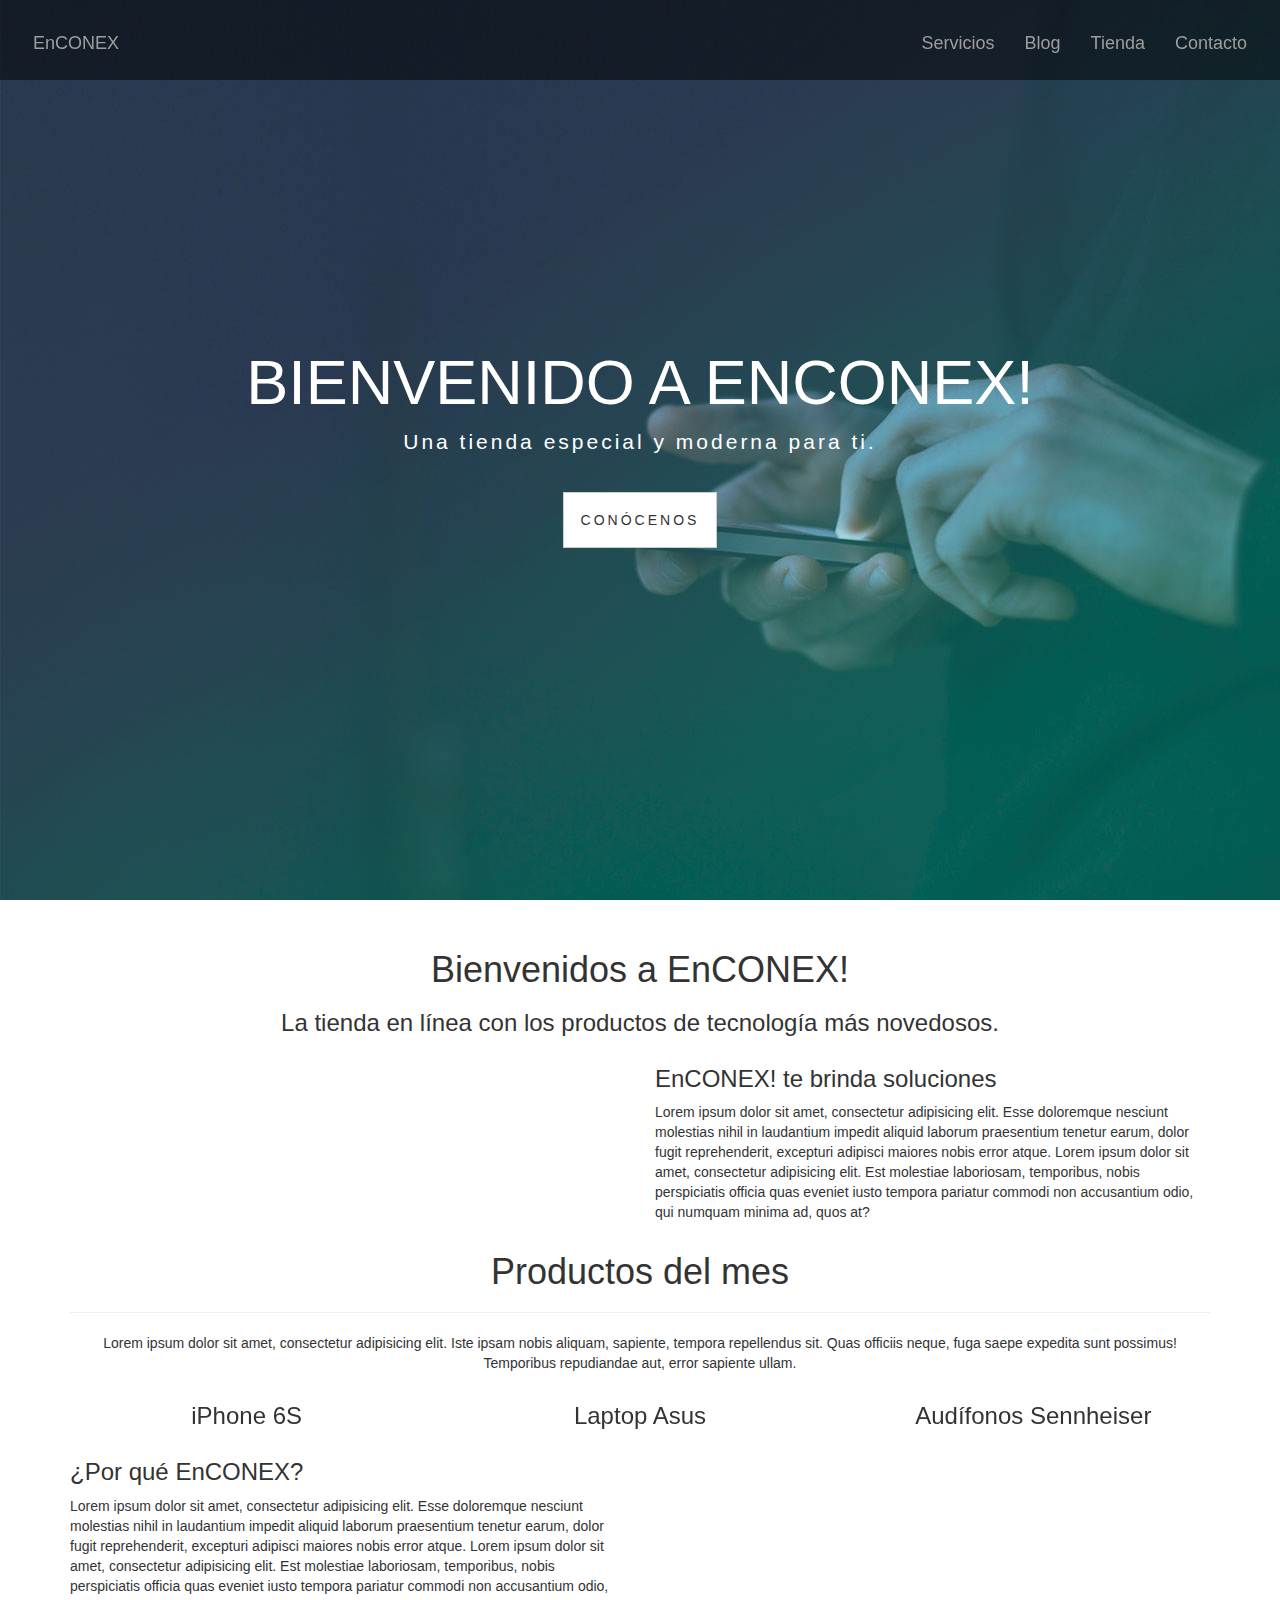
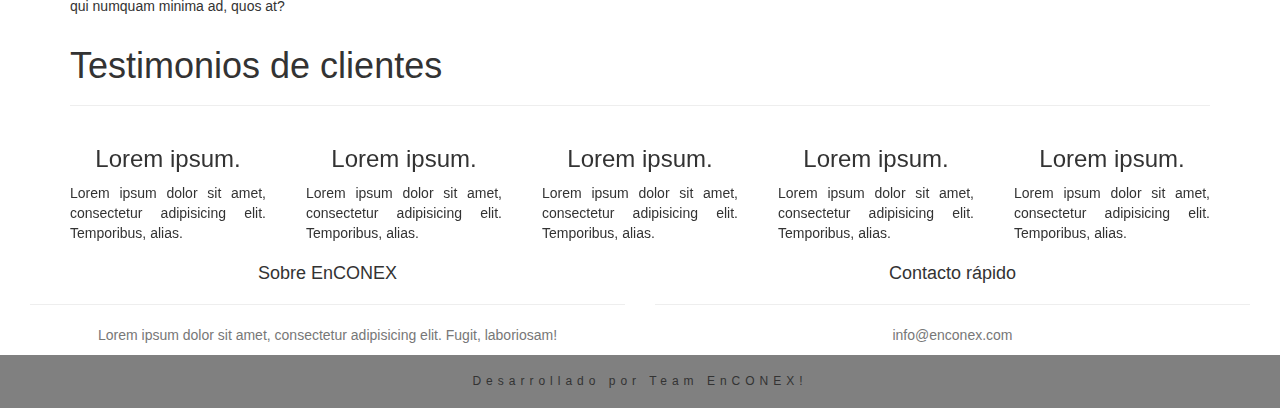
==== index.html @ 6db6151c "mis cambios" ====
<!DOCTYPE html>
<html lang="en">
<head>

	<meta charset="utf-8">
    <meta http-equiv="X-UA-Compatible" content="IE=edge">
    <meta name="viewport" content="width=device-width, initial-scale=1">
    <meta name="description" content="">
    <meta name="author" content="">
	<title>EnCONEX</title>
	<!-- BOOTSTRAP -->
	<link rel="stylesheet" href="css/bootstrap.min.css">
	<!-- ESTILO ENCONEX -->
	<link rel="stylesheet" href="css/style.css">
	<!-- OWL -->
	<link rel="stylesheet" href="css/owl.carousel.css">

</head>
<body>
	
<!-- NAVBAR ENCONEX -->

<nav class="navbar navbar-inverse navbar-fixed-top barra" role="navigation">
        <div class="container-fluid">
            <!-- Brand and toggle get grouped for better mobile display -->
            <div class="navbar-header">
                <button type="button" class="navbar-toggle" data-toggle="collapse" data-target="#bs-example-navbar-collapse-1">
                    <span class="sr-only">Toggle navigation</span>
                    <span class="icon-bar"></span>
                    <span class="icon-bar"></span>
                    <span class="icon-bar"></span>
                </button>
                <a class="navbar-brand" href="#">EnCONEX</a>
            </div>
            <!-- Collect the nav links, forms, and other content for toggling -->
            <div class="collapse navbar-collapse" id="bs-example-navbar-collapse-1">
                <ul class="nav navbar-nav navbar-right">
                    <li>
                        <a href="#">Servicios</a>
                    </li>
                    <li>
                        <a href="#">Blog</a>
                    </li>
                    <li>
                        <a href="#">Tienda</a>
                    </li>
                    <li>
                        <a href="#">Contacto</a>
                    </li>
                </ul>
            </div>
            <!-- /.navbar-collapse -->
        </div>
        <!-- /.container -->
    </nav>


    <!-- JUMBOTRON -->

    <div class="jumbotron text-center">
  		<h1>Bienvenido a EnCONEX!</h1>
 		<p>Una tienda especial y moderna para ti.</p>
  		<p><a class="btn btn-default" href="#" role="button">Conócenos</a></p>
	</div>


<!-- Acerca de -->

<section class="container">
    <div class="row">
        <div class="col-md-12">
            <h1 class="titulos text-center">Bienvenidos a EnCONEX!</h1>
            <h3 class="text-center">La tienda en línea con los productos de tecnología más novedosos.</h3>
        </div>
        <div class="col-md-6">
        <img src="http://www.placehold.it/600x300" class="img-responsive center-block" alt="">
        </div>
        <div class="col-md-6">
            <h3>EnCONEX! te brinda soluciones</h3>
            <p>Lorem ipsum dolor sit amet, consectetur adipisicing elit. Esse doloremque nesciunt molestias nihil in laudantium impedit aliquid laborum praesentium tenetur earum, dolor fugit reprehenderit, excepturi adipisci maiores nobis error atque. Lorem ipsum dolor sit amet, consectetur adipisicing elit. Est molestiae laboriosam, temporibus, nobis perspiciatis officia quas eveniet iusto tempora pariatur commodi non accusantium odio, qui numquam minima ad, quos at?</p>
        </div>
    </div>
</section>


<!-- Productos del mes (conectados a la tienda) -->


<section class="container">
    <div class="row">
        <div class="col-lg-12">
            <h1 class="titulos text-center">Productos del mes</h1>
            <hr class="line-body">
            <p class="text-center">Lorem ipsum dolor sit amet, consectetur adipisicing elit. Iste ipsam nobis aliquam, sapiente, tempora repellendus sit. Quas officiis neque, fuga saepe expedita sunt possimus! Temporibus repudiandae aut, error sapiente ullam.</p>
        </div>
    </div>
    <!-- owl -->
    <div class="owl-carousel">
    <div class="item">
        <img src="http://www.placehold.it/600x600" class="img-circle" alt="">
        <h3 class="text-center">iPhone 6S</h3>
    </div>
    <div class="item">
        <img src="http://www.placehold.it/600x600" class="img-circle" alt="">
        <h3 class="text-center">Laptop Asus</h3>
    </div>
    <div class="item">
        <img src="http://www.placehold.it/600x600" class="img-circle" alt="">
        <h3 class="text-center">Audífonos Sennheiser</h3>
    </div>
    <div class="item">
        <img src="http://www.placehold.it/600x600" class="img-circle" alt="">
        <h3 class="text-center">Galaxy S7 Edge</h3>
    </div>
    <div class="item">
        <img src="http://www.placehold.it/600x600" class="img-circle" alt="">
        <h3 class="text-center">Combo Computador i5</h3>
    </div>
    <div class="item">
        <img src="http://www.placehold.it/600x600" class="img-circle" alt="">
        <h3 class="text-center">Televisor Samsung HD</h3>
    </div>
    </div>
</section>


<!--Por que EnCONEX -->

<section class="container">
    <div class="row">
        <div class="col-md-6">
            <h3>¿Por qué EnCONEX?</h3>
            <p>Lorem ipsum dolor sit amet, consectetur adipisicing elit. Esse doloremque nesciunt molestias nihil in laudantium impedit aliquid laborum praesentium tenetur earum, dolor fugit reprehenderit, excepturi adipisci maiores nobis error atque. Lorem ipsum dolor sit amet, consectetur adipisicing elit. Est molestiae laboriosam, temporibus, nobis perspiciatis officia quas eveniet iusto tempora pariatur commodi non accusantium odio, qui numquam minima ad, quos at?</p>
        </div>
        <div class="col-md-6">
        <img src="http://www.placehold.it/600x300" class="img-responsive center-block" alt="">
        </div>
    </div>
</section>


<section class="container">
    <div class="row">
        <div class="col-md-12">
            <h1 class="titulos">Testimonios de clientes</h1>
            <hr class="line-body">
            <!-- owl carousel -->
             <div class="clients">
    <div class="item mx-height">
       <img src="http://www.placehold.it/600x600" class="img-circle" alt="">
        <h3 class="text-center">Lorem ipsum.</h3>
        <p class="text-justify"> Lorem ipsum dolor sit amet, consectetur adipisicing elit. Temporibus, alias. </p>
    </div>
    <div class="item">
        <img src="http://www.placehold.it/600x600" class="img-circle" alt="">
        <h3 class="text-center">Lorem ipsum.</h3>
        <p class="text-justify"> Lorem ipsum dolor sit amet, consectetur adipisicing elit. Temporibus, alias. </p>
    </div>
    <div class="item">
        <img src="http://www.placehold.it/600x600" class="img-circle" alt="">
        <h3 class="text-center">Lorem ipsum.</h3>
        <p class="text-justify"> Lorem ipsum dolor sit amet, consectetur adipisicing elit. Temporibus, alias. </p>
    </div>
    <div class="item">
        <img src="http://www.placehold.it/600x600" class="img-circle" alt="">
        <h3 class="text-center">Lorem ipsum.</h3>
        <p class="text-justify"> Lorem ipsum dolor sit amet, consectetur adipisicing elit. Temporibus, alias. </p>
    </div>
    <div class="item">
        <img src="http://www.placehold.it/600x600" class="img-circle" alt="">
        <h3 class="text-center">Lorem ipsum.</h3>
        <p class="text-justify"> Lorem ipsum dolor sit amet, consectetur adipisicing elit. Temporibus, alias. </p>
    </div>
    <div class="item">
        <img src="http://www.placehold.it/600x600" class="img-circle" alt="">
        <h3 class="text-center">Lorem ipsum.</h3>
        <p class="text-justify"> Lorem ipsum dolor sit amet, consectetur adipisicing elit. Temporibus, alias. </p>
    </div>
    </div>
        </div>
    </div>
</section>



    <!-- Footer -->

<footer>
<div class="container-fluid">
    <article class="col-lg-12">
        <img src="http://www.placehold.it/200x200" class="img-responsive center-block img-circle" alt="">
    </article>
    <article class="col-lg-6 col-md-6 col-sm-6 col-xs-12 text-center">
        <h4>Sobre EnCONEX</h4>
        <hr class="line-ft">
        <p class="text-muted">Lorem ipsum dolor sit amet, consectetur adipisicing elit. Fugit, laboriosam!</p>
    </article>
    <article class="col-lg-6 col-md-6 col-sm-6 col-xs-12 text-center">
        <h4>Contacto rápido</h4>
        <hr class="line-ft">
        <p class="text-muted">info@enconex.com</p>
    </article>
    </div>
    <div class="footer-creditos">
        <h6 class="text-center">Desarrollado por Team EnCONEX!</h6> 
</div>
</footer>


<!-- Scripts JS -->

<!-- Jquery -->
	<script src="js/jquery-2.2.3.js"></script>
<!-- Font Awesome -->
	<script src="https://use.fontawesome.com/3d63b6a2ea.js"></script>
<!-- Bootstrap -->
	<script src="js/bootstrap.min.js"></script>
<!-- Owl -->
	<script src="js/owl.carousel.min.js"></script>


<!-- Owl Tienda -->

<script>
    $(document).ready(function() {
    $('.owl-carousel').owlCarousel({
    loop:true,
    margin:40,
    items:2,
    responsive:false,
    autoplay:true,
    autoplayTimeout:3000,
    autoplayHoverPause:true,
    smartSpeed:700,
    responsiveClass:true,
    responsive: {
    // breakpoint from 480 up
    480 : {
        items : 1,
        
    },
    // breakpoint from 768px up
    768 : {
        items : 2,
    },
    // breakpoint from 992px up
    992 : {
        items : 3
    }
}
   
})
    });
</script>


<!-- Owl clients -->

<script>
    $(document).ready(function() {
    $('.clients').owlCarousel({
    loop:true,
    margin:40,
    items:2,
    responsive:false,
    autoplay:true,
    autoplayTimeout:3000,
    autoplayHoverPause:true,
    smartSpeed:700,
    responsiveClass:true,
    responsive: {
    // breakpoint from 480 up
    480 : {
        items : 2,
        
    },
    // breakpoint from 768px up
    768 : {
        items : 3,
    },
    // breakpoint from 992px up
    992 : {
        items : 5
    }
}
   
})
    });
</script>







</body>
</html>
---- css/style.css ----
body, html {
	height: 100%;
	width: 100%;
}

body, h1, h2, h3, h4, h5, h6 {
	font-family: "Lato", "Helvetica Neue", Helvetica, Arial, sans-serif;
}




/**Manuel Díaz HomePage**/

.jumbotron {
	height: 100vh;
    width: 100%;
	background: url(../img/header.jpg);
	background-attachment: fixed;
	background-position: cover;
    background-size: cover;

}

.jumbotron h1 {
	color: #fff;
	text-transform: uppercase;
	margin-top: 300px;
}

.jumbotron p {
	letter-spacing: 3px;
	color: #fff;
}

.btn-default {
	padding: 17px;
	margin-top: 20px;
	border-radius: 0px;
	text-transform: uppercase;

}

.owl-carousel .owl-item img {
    width: 50%;
}





/*CSS de Blog*/

.margin-blog {
	margin-top: 70px;
}

.divisory-line {
	border-right: solid 4px #a0aeaf;
	padding-right: 20px;
}

.article-spacing {
	margin-bottom: 20px;
}


.raya-footer{
    border-width: 4px;
    max-width: 30%;
}

.footer-creditos {
    background-color: gray;
    padding: 10px;
    letter-spacing: 5px;
    text-align: center;
    margin-top: 30px:
}






/*ISMAEL ----TIENDA Y DETALLE DE PRODUCTO*/

.barra {
	padding: 18px;
	background-color: rgba(0,0,0,0.5);
	border: none;
	height: 80px;
	font-size: 18px;	
}


.carrusel {
	margin-top: 50px;
}



.algo {
	font-size: 90px;
}


.section-heading-spacer {
	border-top: 40px solid #e7e7e7;
	width: 30px;
}





/*MEDIAquerys*/


/*blog*/
@media(max-width: 767px) {
	/*media blog*/
	.divisory-line {
		border: none;
	}

	.img-space {
		margin-top: 20px;
	}
}

@media(min-width: 768px) and (max-width: 992px) {
	/*media blog*/
	.divisory-line {
		border-right: solid 2px #a0aeaf;
		padding-right: 20px;
	}

	.p-texto{
		font-size: 0.7em;
	}
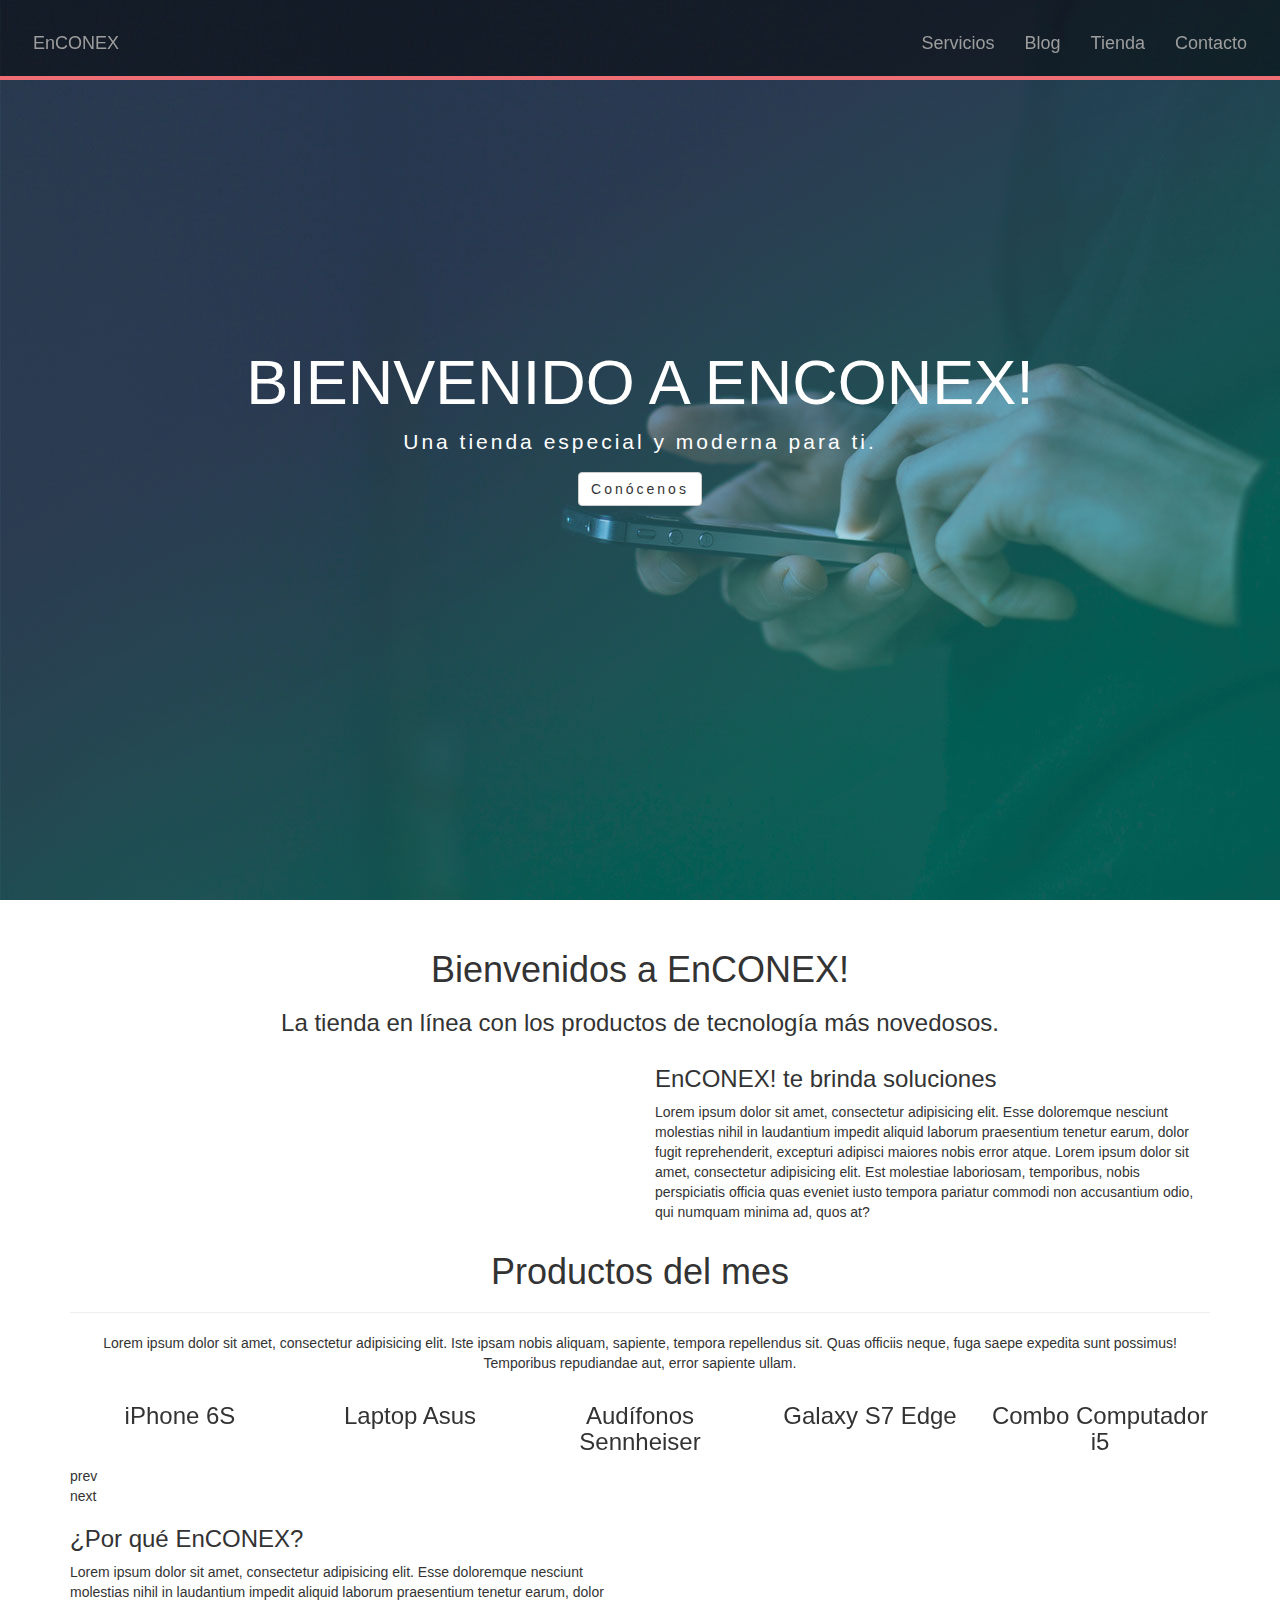
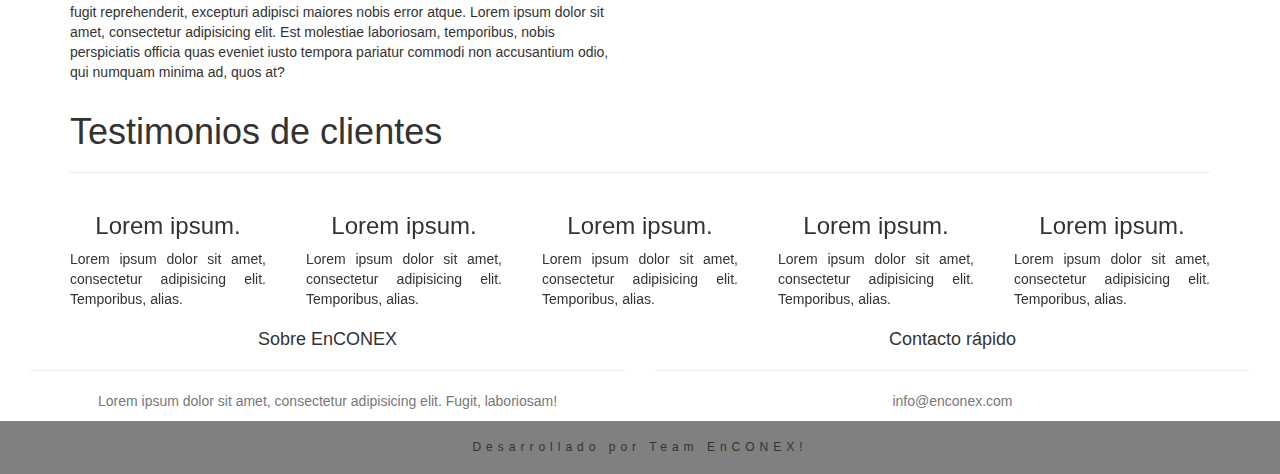
==== commit 16992c9f: "Cambios en tienda, arreglo de navbar, cambios en el mainJS y linkeo de este script" ====
--- a/index.html
+++ b/index.html
@@ -287,7 +287,8 @@
 })
     });
 </script>
-
+<script src="js/smoothscrolling.jquery.js"></script>
+<script src="js/main.js"></script>
 
 
 
--- a/css/style.css
+++ b/css/style.css
@@ -10,6 +10,26 @@
 
 
 
+
+.navbar {
+	padding: 18px;
+	height: 80px;
+	font-size: 18px;
+	border-bottom: 4px solid #fff59d;
+	transition: all .7s ease;
+	-webkit-transition: all .7s ease;
+  	-moz-transition: all .7s ease;
+  	-o-transition: all .7s ease;
+  	-ms-transition: all .7s ease;
+}
+
+.barra {
+	padding: 18px;
+	background-color: rgba(0,0,0,0.5);
+	border-bottom: 4px solid #ee6e73;
+	height: 80px;
+	font-size: 18px;
+}
 
 /**Manuel Díaz HomePage**/
 
@@ -34,7 +54,7 @@
 	color: #fff;
 }
 
-.btn-default {
+.btn-cta {
 	padding: 17px;
 	margin-top: 20px;
 	border-radius: 0px;
@@ -86,32 +106,91 @@
 
 /*ISMAEL ----TIENDA Y DETALLE DE PRODUCTO*/
 
-.barra {
-	padding: 18px;
-	background-color: rgba(0,0,0,0.5);
-	border: none;
-	height: 80px;
-	font-size: 18px;	
-}
-
-
-.carrusel {
-	margin-top: 50px;
-}
-
-
-
-.algo {
-	font-size: 90px;
-}
+
+.carrusel{
+	position: relative;
+	width: 100%;
+}
+
+.form-shop label{
+	display: block;
+	text-align: left;
+}
+
+.form-shop{
+	background-color: rgba(255,255,255,0.7);
+	text-align: center;
+	bottom: 20px;
+	padding: 20px;
+	z-index: 29;
+	position: absolute;
+	width: 100%;
+	margin-bottom: 0;
+}
+
+.form {
+	font-size: 18px;
+	width: 18%;
+	margin-right: 2%;
+}
+
+
+.form-control-shop{
+	width: 100%;
+
+}
+
+
 
 
 .section-heading-spacer {
-	border-top: 40px solid #e7e7e7;
+	border-top: 4px solid #e7e7e7;
 	width: 30px;
-}
-
-
+	float: left;
+}
+
+.btn-form-shop{
+	border-radius: 0px;
+	text-transform: uppercase;
+}
+
+.banner-shop{
+	padding: 30px;
+	background-color: rgba(0,0,0,0.25);
+}
+
+
+.p-descripcion{
+	font-size: 12px;
+	color: rgba(127, 140, 141,.9);
+}
+
+.precio{
+	font-size: 26px;
+	font-weight: 100;
+}
+
+
+.icon-cap-shops > *{
+	color: gray;
+    border-right: 1px solid #dddddd;
+    margin-top: 7px;
+    padding-right: 24px;
+    padding-left: 24px;
+    line-height: 24px;
+    height: 22px;
+    display: inline-block;
+    font-size: 16px;
+}
+
+.icon-cap-shops :last-child{
+	border-right: none;
+}
+
+
+.right{
+	float: right;
+}
 
 
 
@@ -135,6 +214,8 @@
 	.divisory-line {
 		border-right: solid 2px #a0aeaf;
 		padding-right: 20px;
+		border: none;
+
 	}
 
 	.p-texto{
@@ -142,3 +223,15 @@
 	}
 		
 
+
+@media(min-width: 992px) and (max-width: 1200px){
+	
+	 /*media blog*/
+
+	 .img-space {
+	 	margin-top: none;
+	 }
+
+
+}
+
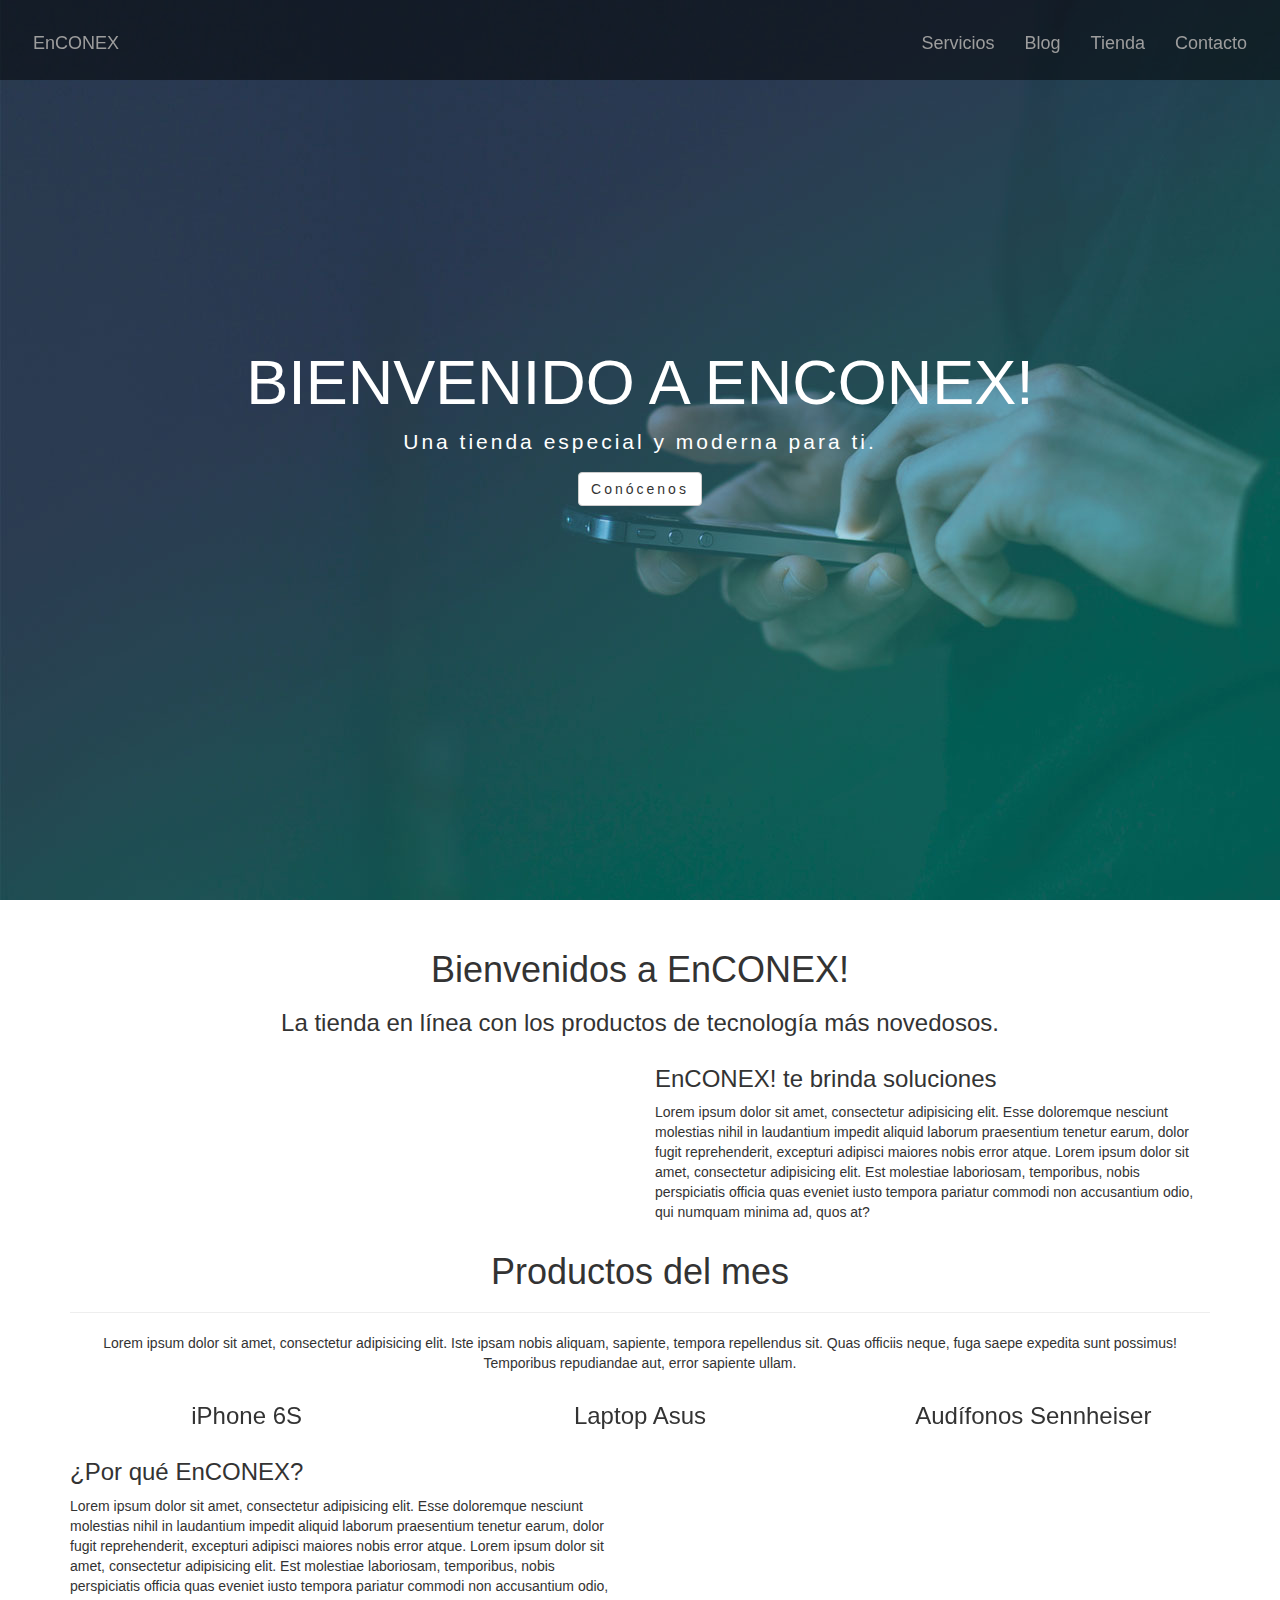
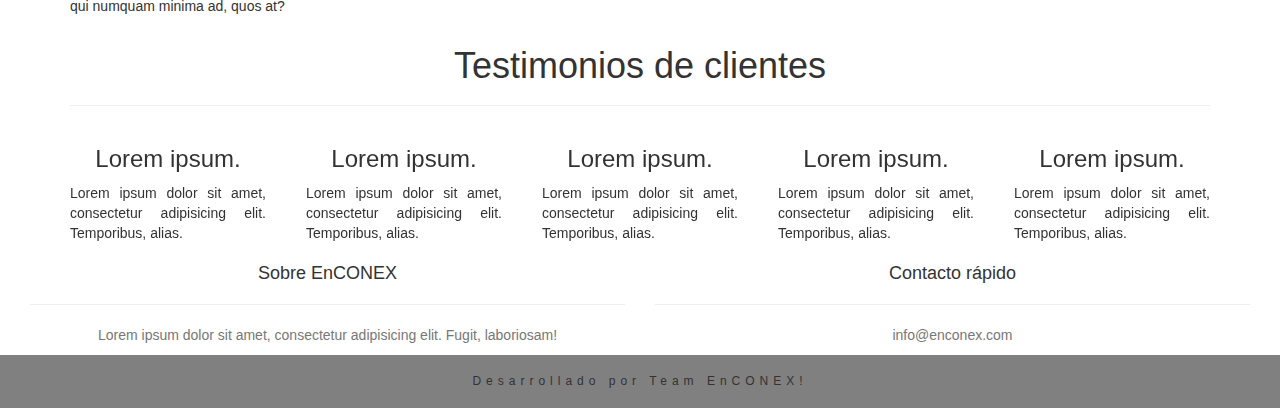
==== commit 1e3b8d74: "cambios index" ====
--- a/index.html
+++ b/index.html
@@ -142,7 +142,7 @@
 <section class="container">
     <div class="row">
         <div class="col-md-12">
-            <h1 class="titulos">Testimonios de clientes</h1>
+            <h1 class="titulos text-center">Testimonios de clientes</h1>
             <hr class="line-body">
             <!-- owl carousel -->
              <div class="clients">
@@ -287,8 +287,7 @@
 })
     });
 </script>
-<script src="js/smoothscrolling.jquery.js"></script>
-<script src="js/main.js"></script>
+
 
 
 
--- a/css/style.css
+++ b/css/style.css
@@ -1,35 +1,15 @@
 
-body, html {
+body html {
 	height: 100%;
 	width: 100%;
 }
 
 body, h1, h2, h3, h4, h5, h6 {
-	font-family: "Lato", "Helvetica Neue", Helvetica, Arial, sans-serif;
+	font-family: 'Lato', sans-serif;
 }
 
 
 
-
-.navbar {
-	padding: 18px;
-	height: 80px;
-	font-size: 18px;
-	border-bottom: 4px solid #fff59d;
-	transition: all .7s ease;
-	-webkit-transition: all .7s ease;
-  	-moz-transition: all .7s ease;
-  	-o-transition: all .7s ease;
-  	-ms-transition: all .7s ease;
-}
-
-.barra {
-	padding: 18px;
-	background-color: rgba(0,0,0,0.5);
-	border-bottom: 4px solid #ee6e73;
-	height: 80px;
-	font-size: 18px;
-}
 
 /**Manuel Díaz HomePage**/
 
@@ -112,35 +92,31 @@
 	width: 100%;
 }
 
-.form-shop label{
-	display: block;
-	text-align: left;
+.barra {
+	padding: 18px;
+	background-color: rgba(0,0,0,0.5);
+	border: none;
+	height: 80px;
+	font-size: 18px;	
 }
 
 .form-shop{
-	background-color: rgba(255,255,255,0.7);
-	text-align: center;
-	bottom: 20px;
-	padding: 20px;
-	z-index: 29;
-	position: absolute;
-	width: 100%;
-	margin-bottom: 0;
+		background-color: rgba(255,255,255,0.5);
+		text-align: center;
+		padding: 20px;
+		top: 465px;
+		position: absolute;
+		width: 100%;
 }
 
-.form {
+.form-field{
+	padding: 10px;
 	font-size: 18px;
-	width: 18%;
-	margin-right: 2%;
 }
 
-
-.form-control-shop{
-	width: 100%;
-
+.algo {
+	font-size: 18px;
 }
-
-
 
 
 .section-heading-spacer {
@@ -166,31 +142,17 @@
 }
 
 .precio{
-	font-size: 26px;
-	font-weight: 100;
+	font-size: 20px;
 }
 
-
-.icon-cap-shops > *{
-	color: gray;
-    border-right: 1px solid #dddddd;
-    margin-top: 7px;
-    padding-right: 24px;
-    padding-left: 24px;
-    line-height: 24px;
-    height: 22px;
-    display: inline-block;
-    font-size: 16px;
+.caption-products{
+	float: left;
 }
 
-.icon-cap-shops :last-child{
-	border-right: none;
+.icon-cap-shops{
+	float: right;
 }
 
-
-.right{
-	float: right;
-}
 
 
 
@@ -214,8 +176,6 @@
 	.divisory-line {
 		border-right: solid 2px #a0aeaf;
 		padding-right: 20px;
-		border: none;
-
 	}
 
 	.p-texto{
@@ -223,15 +183,3 @@
 	}
 		
 
-
-@media(min-width: 992px) and (max-width: 1200px){
-	
-	 /*media blog*/
-
-	 .img-space {
-	 	margin-top: none;
-	 }
-
-
-}
-
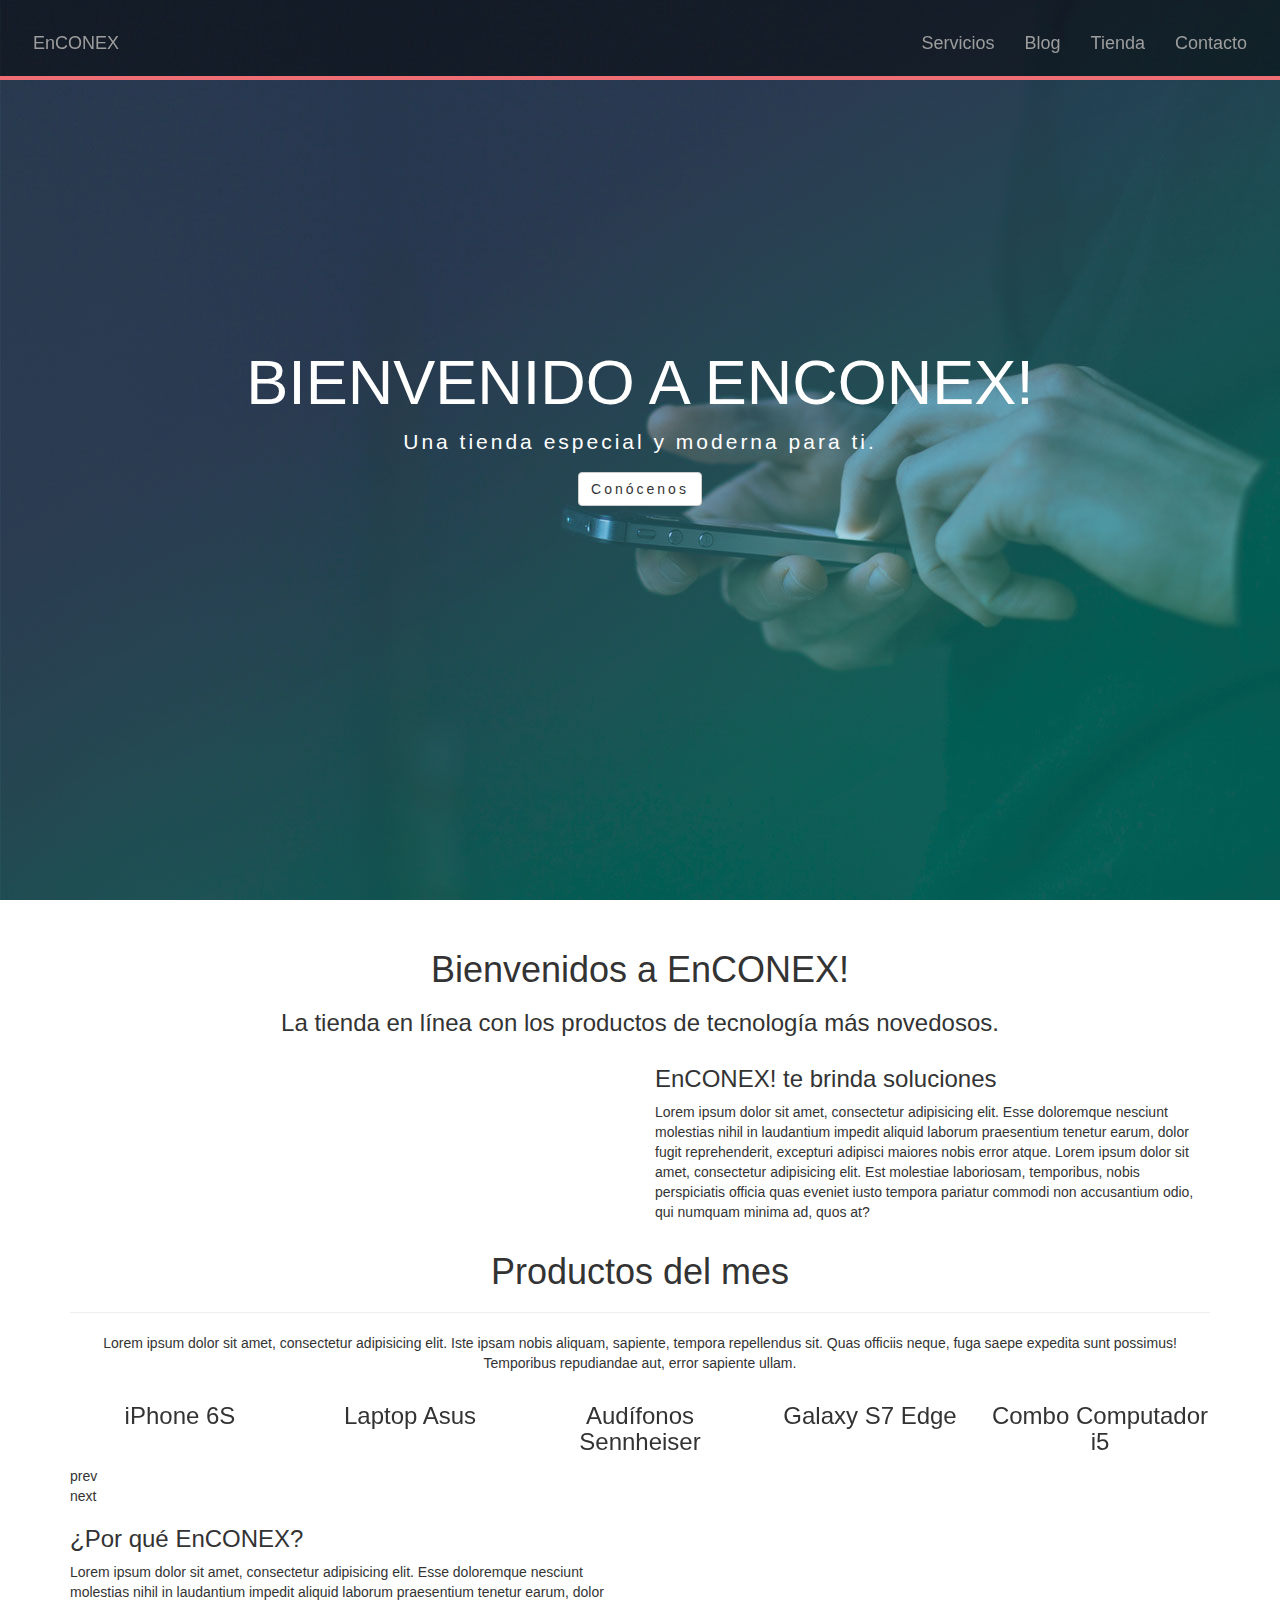
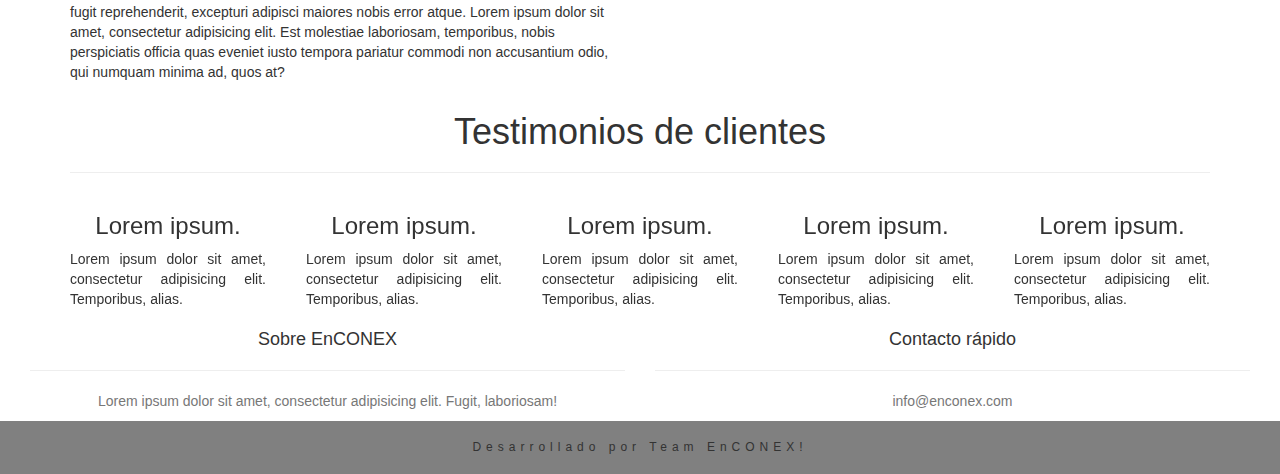
==== commit 9a4fc971: "Merge branch 'develop' of github.com:enconexion/proyecto-grupal into develop" ====
--- a/index.html
+++ b/index.html
@@ -287,7 +287,8 @@
 })
     });
 </script>
-
+<script src="js/smoothscrolling.jquery.js"></script>
+<script src="js/main.js"></script>
 
 
 
--- a/css/style.css
+++ b/css/style.css
@@ -10,6 +10,26 @@
 
 
 
+
+.navbar {
+	padding: 18px;
+	height: 80px;
+	font-size: 18px;
+	border-bottom: 4px solid #fff59d;
+	transition: all .7s ease;
+	-webkit-transition: all .7s ease;
+  	-moz-transition: all .7s ease;
+  	-o-transition: all .7s ease;
+  	-ms-transition: all .7s ease;
+}
+
+.barra {
+	padding: 18px;
+	background-color: rgba(0,0,0,0.5);
+	border-bottom: 4px solid #ee6e73;
+	height: 80px;
+	font-size: 18px;
+}
 
 /**Manuel Díaz HomePage**/
 
@@ -92,31 +112,35 @@
 	width: 100%;
 }
 
-.barra {
-	padding: 18px;
-	background-color: rgba(0,0,0,0.5);
-	border: none;
-	height: 80px;
-	font-size: 18px;	
+.form-shop label{
+	display: block;
+	text-align: left;
 }
 
 .form-shop{
-		background-color: rgba(255,255,255,0.5);
-		text-align: center;
-		padding: 20px;
-		top: 465px;
-		position: absolute;
-		width: 100%;
-}
-
-.form-field{
-	padding: 10px;
+	background-color: rgba(255,255,255,0.7);
+	text-align: center;
+	bottom: 20px;
+	padding: 20px;
+	z-index: 29;
+	position: absolute;
+	width: 100%;
+	margin-bottom: 0;
+}
+
+.form {
 	font-size: 18px;
-}
-
-.algo {
-	font-size: 18px;
-}
+	width: 18%;
+	margin-right: 2%;
+}
+
+
+.form-control-shop{
+	width: 100%;
+
+}
+
+
 
 
 .section-heading-spacer {
@@ -142,17 +166,31 @@
 }
 
 .precio{
-	font-size: 20px;
-}
-
-.caption-products{
-	float: left;
-}
-
-.icon-cap-shops{
+	font-size: 26px;
+	font-weight: 100;
+}
+
+
+.icon-cap-shops > *{
+	color: gray;
+    border-right: 1px solid #dddddd;
+    margin-top: 7px;
+    padding-right: 24px;
+    padding-left: 24px;
+    line-height: 24px;
+    height: 22px;
+    display: inline-block;
+    font-size: 16px;
+}
+
+.icon-cap-shops :last-child{
+	border-right: none;
+}
+
+
+.right{
 	float: right;
 }
-
 
 
 
@@ -176,6 +214,8 @@
 	.divisory-line {
 		border-right: solid 2px #a0aeaf;
 		padding-right: 20px;
+		border: none;
+
 	}
 
 	.p-texto{
@@ -183,3 +223,15 @@
 	}
 		
 
+
+@media(min-width: 992px) and (max-width: 1200px){
+	
+	 /*media blog*/
+
+	 .img-space {
+	 	margin-top: none;
+	 }
+
+
+}
+
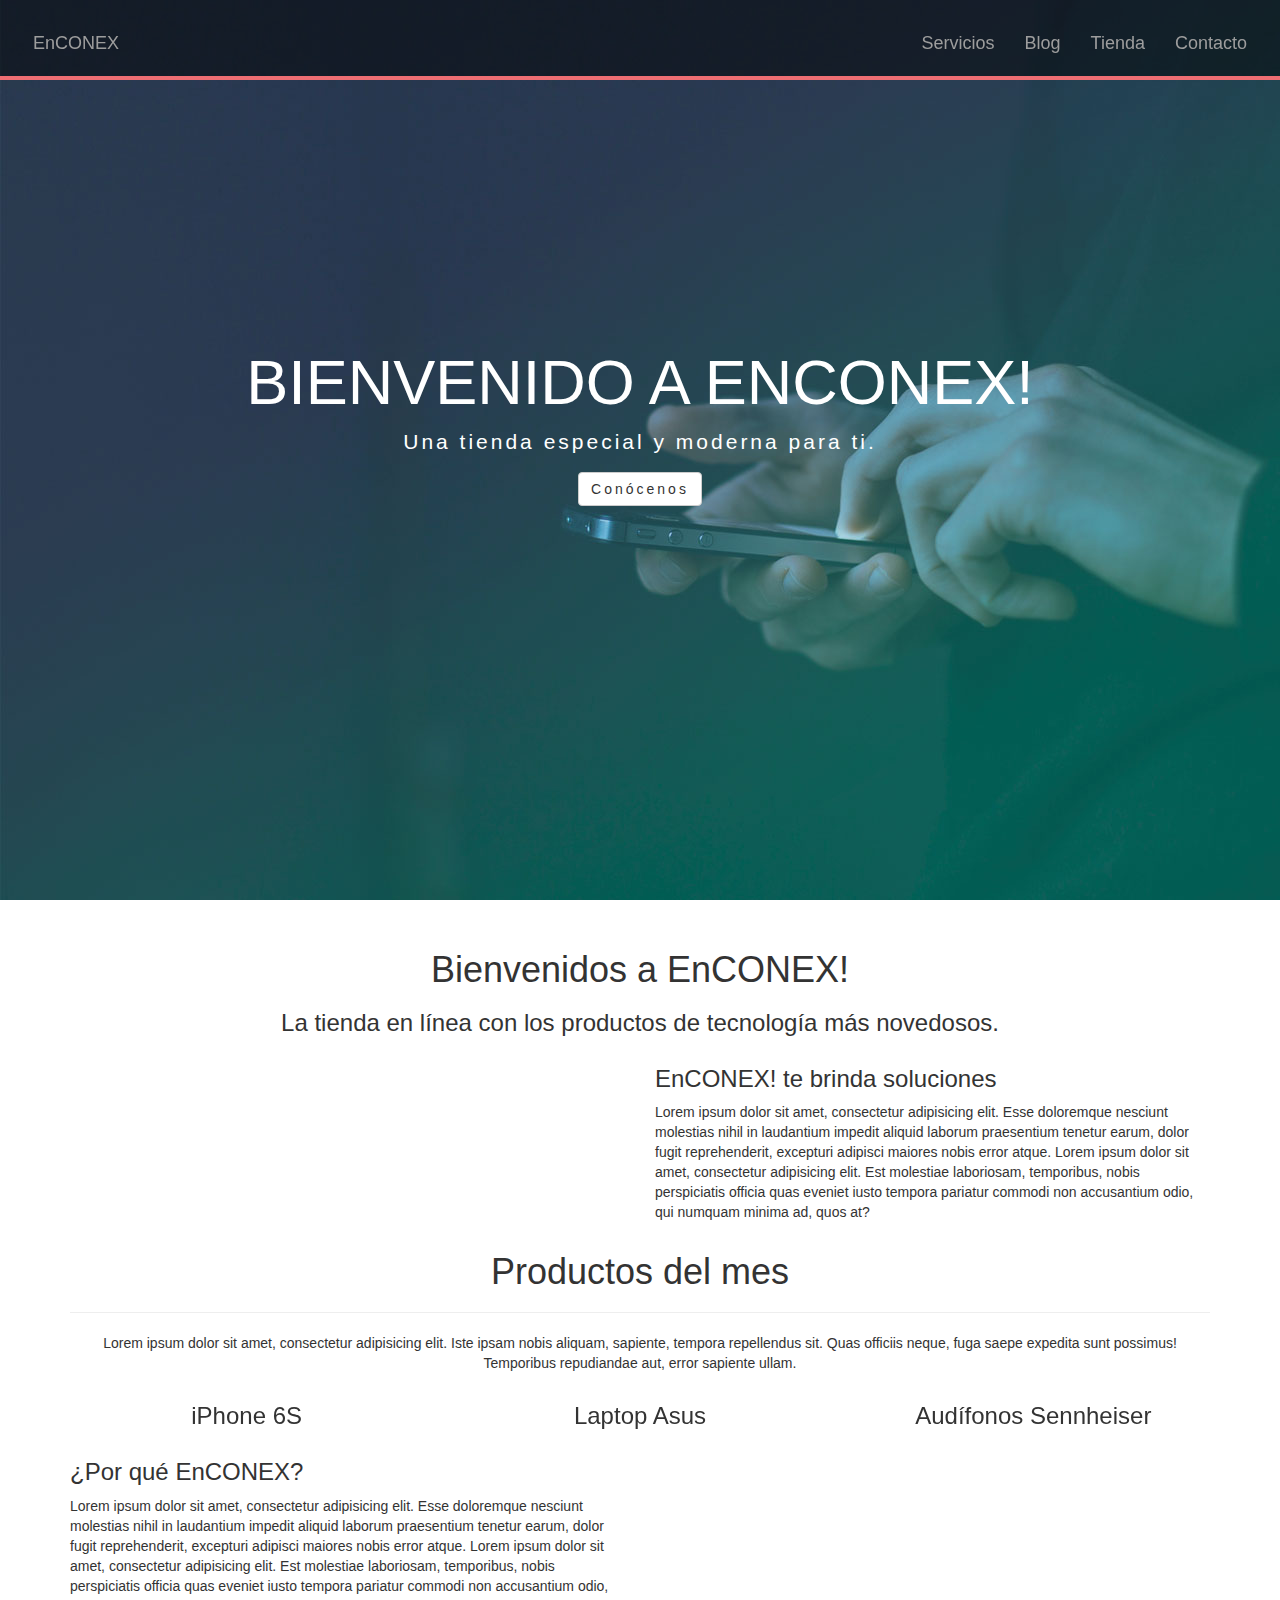
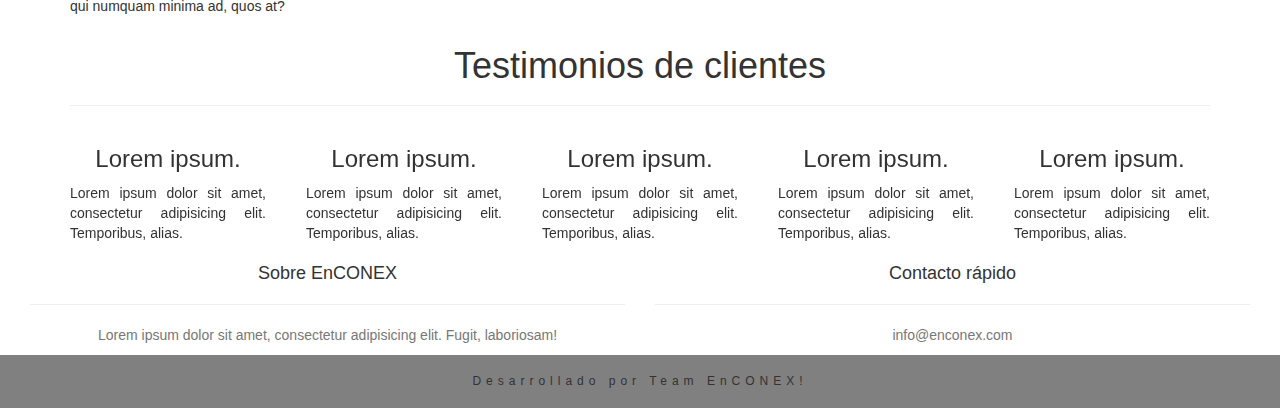
==== commit 51784834: "ingreso de script owl en main js" ====
--- a/index.html
+++ b/index.html
@@ -219,81 +219,15 @@
 	<script src="js/owl.carousel.min.js"></script>
 
 
-<!-- Owl Tienda -->
-
-<script>
-    $(document).ready(function() {
-    $('.owl-carousel').owlCarousel({
-    loop:true,
-    margin:40,
-    items:2,
-    responsive:false,
-    autoplay:true,
-    autoplayTimeout:3000,
-    autoplayHoverPause:true,
-    smartSpeed:700,
-    responsiveClass:true,
-    responsive: {
-    // breakpoint from 480 up
-    480 : {
-        items : 1,
-        
-    },
-    // breakpoint from 768px up
-    768 : {
-        items : 2,
-    },
-    // breakpoint from 992px up
-    992 : {
-        items : 3
-    }
-}
-   
-})
-    });
-</script>
-
-
-<!-- Owl clients -->
-
-<script>
-    $(document).ready(function() {
-    $('.clients').owlCarousel({
-    loop:true,
-    margin:40,
-    items:2,
-    responsive:false,
-    autoplay:true,
-    autoplayTimeout:3000,
-    autoplayHoverPause:true,
-    smartSpeed:700,
-    responsiveClass:true,
-    responsive: {
-    // breakpoint from 480 up
-    480 : {
-        items : 2,
-        
-    },
-    // breakpoint from 768px up
-    768 : {
-        items : 3,
-    },
-    // breakpoint from 992px up
-    992 : {
-        items : 5
-    }
-}
-   
-})
-    });
-</script>
+
+
+<!-- Scripts JS -->
+
+
 <script src="js/smoothscrolling.jquery.js"></script>
 <script src="js/main.js"></script>
 
 
 
-
-
-
 </body>
 </html>--- a/css/style.css
+++ b/css/style.css
@@ -1,11 +1,11 @@
 
-body html {
+body, html {
 	height: 100%;
 	width: 100%;
 }
 
 body, h1, h2, h3, h4, h5, h6 {
-	font-family: 'Lato', sans-serif;
+	font-family: "Lato", "Helvetica Neue", Helvetica, Arial, sans-serif;
 }
 
 
@@ -109,6 +109,9 @@
 
 .carrusel{
 	position: relative;
+}
+
+.img-carrusel{
 	width: 100%;
 }
 
@@ -135,9 +138,8 @@
 }
 
 
-.form-control-shop{
-	width: 100%;
-
+.form-shop .form-inline .form-control-shop{
+	width: 100%;
 }
 
 
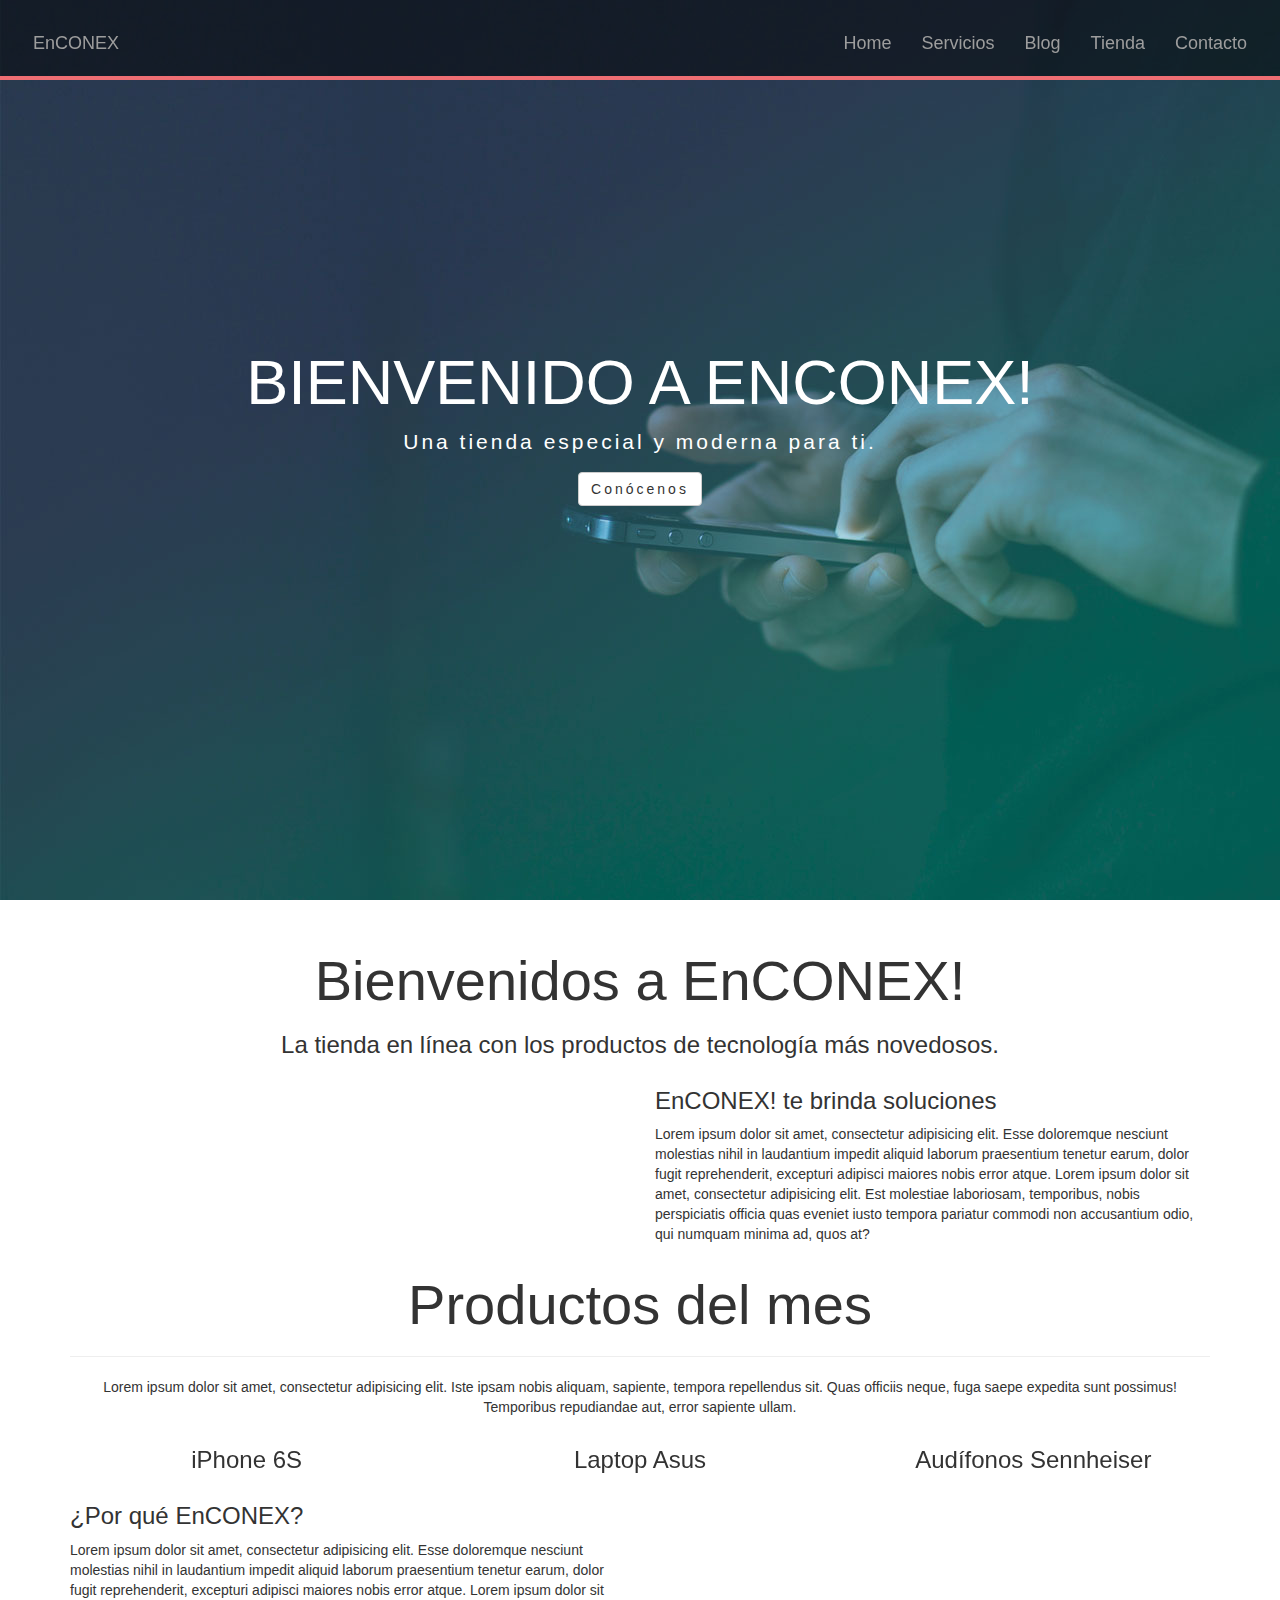
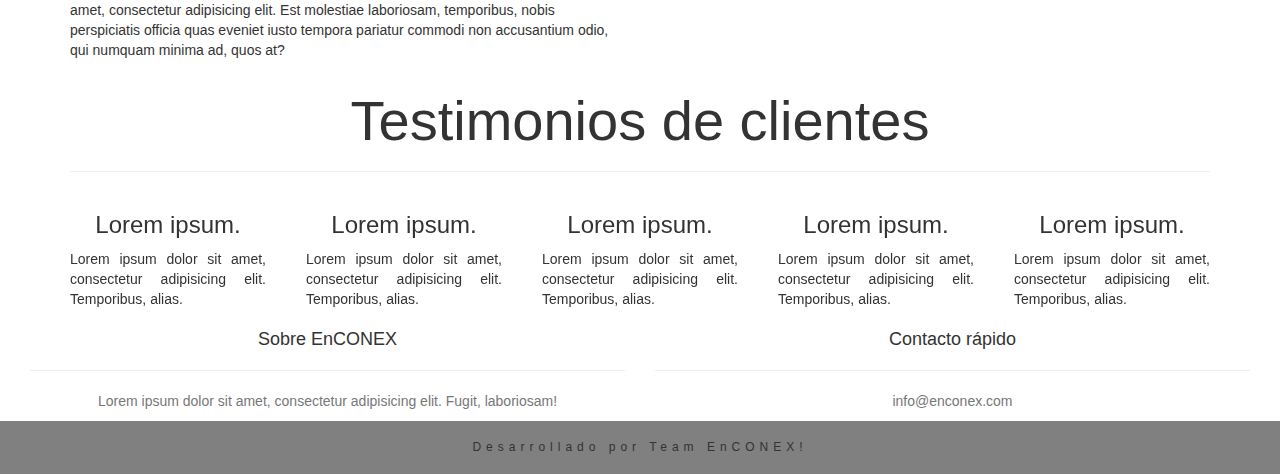
==== commit 62f7d83b: "cambios en navbar y linkeo de los html" ====
--- a/index.html
+++ b/index.html
@@ -36,13 +36,16 @@
             <div class="collapse navbar-collapse" id="bs-example-navbar-collapse-1">
                 <ul class="nav navbar-nav navbar-right">
                     <li>
-                        <a href="#">Servicios</a>
-                    </li>
-                    <li>
-                        <a href="#">Blog</a>
-                    </li>
-                    <li>
-                        <a href="#">Tienda</a>
+                        <a href="index.html">Home</a>
+                    </li>
+                    <li>
+                        <a href="servicios.html">Servicios</a>
+                    </li>
+                    <li>
+                        <a href="blog.html">Blog</a>
+                    </li>
+                    <li>
+                        <a href="tienda.html">Tienda</a>
                     </li>
                     <li>
                         <a href="#">Contacto</a>
@@ -183,7 +186,7 @@
 
 
 
-    <!-- Footer -->
+    <!-- Footeer -->
 
 <footer>
 <div class="container-fluid">
--- a/css/style.css
+++ b/css/style.css
@@ -1,12 +1,28 @@
 
-body, html {
+body html {
 	height: 100%;
 	width: 100%;
 }
 
 body, h1, h2, h3, h4, h5, h6 {
-	font-family: "Lato", "Helvetica Neue", Helvetica, Arial, sans-serif;
-}
+	font-family: 'Lato', sans-serif;
+}
+
+/*TITULOS H1 (si quieren que tenga este tamaño y estilo, aplíquenselo a su HTML, luego deben hacer sus ajustes en el media-query)*/
+
+.titulos {
+	font-weight: 300;
+	font-size: 4em;
+
+}
+
+
+/*PALETA DE COLORES*/
+
+/*Naranja intenso #FF5722*/
+/*Naranja pastel #FF7043;*/
+/*Turquesa #00BCD4;*/
+/*Negro 90% #212121;*/
 
 
 
@@ -31,6 +47,11 @@
 	font-size: 18px;
 }
 
+
+
+
+
+
 /**Manuel Díaz HomePage**/
 
 .jumbotron {
@@ -68,6 +89,25 @@
 
 
 
+/*Manuel Diaz Servicios*/
+
+.enconex-serv {
+	background: url(../img/servicio-header.jpg);
+	max-height: 650px;
+	width: 100%;
+	min-width: 100%;
+	background-position: cover;
+	background-size: cover;
+	background-repeat: no-repeat;
+	background-attachment: fixed; 
+}
+
+
+.header-servicios {
+	color: #fff;
+	letter-spacing: 4px;
+	padding: 300px;
+}
 
 
 /*CSS de Blog*/
@@ -113,11 +153,13 @@
 
 .img-carrusel{
 	width: 100%;
+	
 }
 
 .form-shop label{
 	display: block;
 	text-align: left;
+	font-size: 18px;
 }
 
 .form-shop{
@@ -132,29 +174,36 @@
 }
 
 .form {
+	width: 14%;
+	margin-right: 2%;
+}
+
+
+.form-shop .form-inline .form-control-shop{
+	width: 100%;
+	border-radius: 0px;
+	height: 40px;
+	font-size: 16px;
+}
+
+.form-shop .btn{
+	width: 100%;
+	margin-top: 31px;
+	border-radius: 0px;
+	text-transform: uppercase;
+	font-weight: 600;
+	height: 40px;
 	font-size: 18px;
-	width: 18%;
-	margin-right: 2%;
-}
-
-
-.form-shop .form-inline .form-control-shop{
-	width: 100%;
-}
-
-
+}
 
 
 .section-heading-spacer {
 	border-top: 4px solid #e7e7e7;
-	width: 30px;
-	float: left;
-}
-
-.btn-form-shop{
-	border-radius: 0px;
-	text-transform: uppercase;
-}
+	width: 500px;
+	margin-bottom: 20px;
+
+}
+
 
 .banner-shop{
 	padding: 30px;
@@ -194,9 +243,178 @@
 	float: right;
 }
 
+.sprite{
+	margin-top: 70px;
+	width: 80px;
+	height: 48px;
+	display: block;
+	background-image: url(../img/sprite-metodosdepago.png);
+}
+
+.sprite.visa{background-position: -80px -0px;}
+.sprite.master{background-position: -160px -0px;}
+.sprite.american{background-position: -320px -0px;}
+.sprite.paypal{background-position: -0px -0px;}
+
+.input-banner{
+	width: 50%;
+	border-radius: 0px;
+}
+.btn-form-shop{
+	margin-top: 10px;
+	border-radius: 0px;
+}
+
+
+.button {
+	min-width: 150px;
+	max-width: 250px;
+	color: #333;
+	font-size: 19px;
+	font-weight: 700;
+	margin: 1em;
+	padding: 1em 2em;
+	border: none;
+	background: none;
+	vertical-align: middle;
+	position: relative;
+	z-index: 1;
+	-webkit-backface-visibility: hidden;
+	-moz-osx-font-smoothing: grayscale;
+}
+.button:focus {
+	outline: none;
+}
+
+
+.button--itzel {
+	border: none;
+	padding: 0px;
+	overflow: hidden;
+	width: 255px;
+}
+.button--itzel::before {
+	content: '';
+	position: absolute;
+	top: 0;
+	left: 0;
+	width: 100%;
+	height: 100%;
+	border: 2px solid;
+	border-radius: inherit;
+	-webkit-clip-path: polygon(0% 0%, 0% 100%, 35% 100%, 35% 60%, 65% 60%, 65% 100%, 100% 100%, 100% 0%);
+	clip-path: url(../index.html#clipBox);
+	-webkit-transform: translate3d(0, 100%, 0) translate3d(0, -2px, 0);
+	transform: translate3d(0, 100%, 0) translate3d(0, -2px, 0);
+	-webkit-transform-origin: 50% 100%;
+	transform-origin: 50% 100%;
+}
+
+
+.button--itzel.button--border-thick::before {
+	border: 3px solid;
+	-webkit-transform: translate3d(0, 100%, 0) translate3d(0, -3px, 0);
+	transform: translate3d(0, 100%, 0) translate3d(0, -3px, 0);
+}
+
+.button--itzel::before,
+.button--itzel .button__icon {
+	-webkit-transition: -webkit-transform 0.3s;
+	transition: transform 0.3s;
+	-webkit-transition-timing-function: cubic-bezier(0.75, 0, 0.125, 1);
+	transition-timing-function: cubic-bezier(0.75, 0, 0.125, 1);
+}
+.button--itzel .button__icon {
+	position: absolute;
+	top: 100%;
+	left: 50%;
+	padding: 20px;
+	font-size: 20px;
+	-webkit-transform: translate3d(-50%, 0, 0);
+	transform: translate3d(-50%, 0, 0);
+}
+.button--itzel > span {
+	display: block;
+	padding: 20px;
+	-webkit-transition: -webkit-transform 0.3s, opacity 0.3s;
+	transition: transform 0.3s, opacity 0.3s;
+	-webkit-transition-delay: 0.3s;
+	transition-delay: 0.3s;
+}
+.button--itzel:hover::before {
+	-webkit-transform: translate3d(0, 0, 0);
+	transform: translate3d(0, 0, 0);
+}
+.button--itzel:hover .button__icon {
+	-webkit-transition-delay: 0.1s;
+	transition-delay: 0.1s;
+	-webkit-transform: translate3d(-50%, -100%, 0);
+	transform: translate3d(-50%, -100%, 0);
+}
+.button--itzel:hover > span {
+	opacity: 0;
+	-webkit-transform: translate3d(0, -50%, 0);
+	transform: translate3d(0, -50%, 0);
+	-webkit-transition-delay: 0s;
+	transition-delay: 0s;
+}
+
+
+
+
+
+
+
+
+
+
+
+
 
 
 /*MEDIAquerys*/
+
+/*Tienda*/
+
+@media (max-width: 767px) {
+	.section-heading-spacer{
+		width: 300px;
+	}
+
+	.form-shop{
+		background-color: #e7e7e7;
+		bottom: 0px;
+		padding: 20px;
+		margin-bottom: 0;
+		position: relative;
+	}
+
+	.form {
+		width: 100%;
+		margin-right: 0;
+	}
+
+
+	.form-shop .form-inline .form-control-shop{
+		width: 100%;
+	}
+
+	.form-shop .btn{
+		width: 50%;
+		margin-top: 15px;
+	}
+
+	.sprite{
+		display: none;
+		
+	}
+
+
+}
+
+
+
+
 
 
 /*blog*/
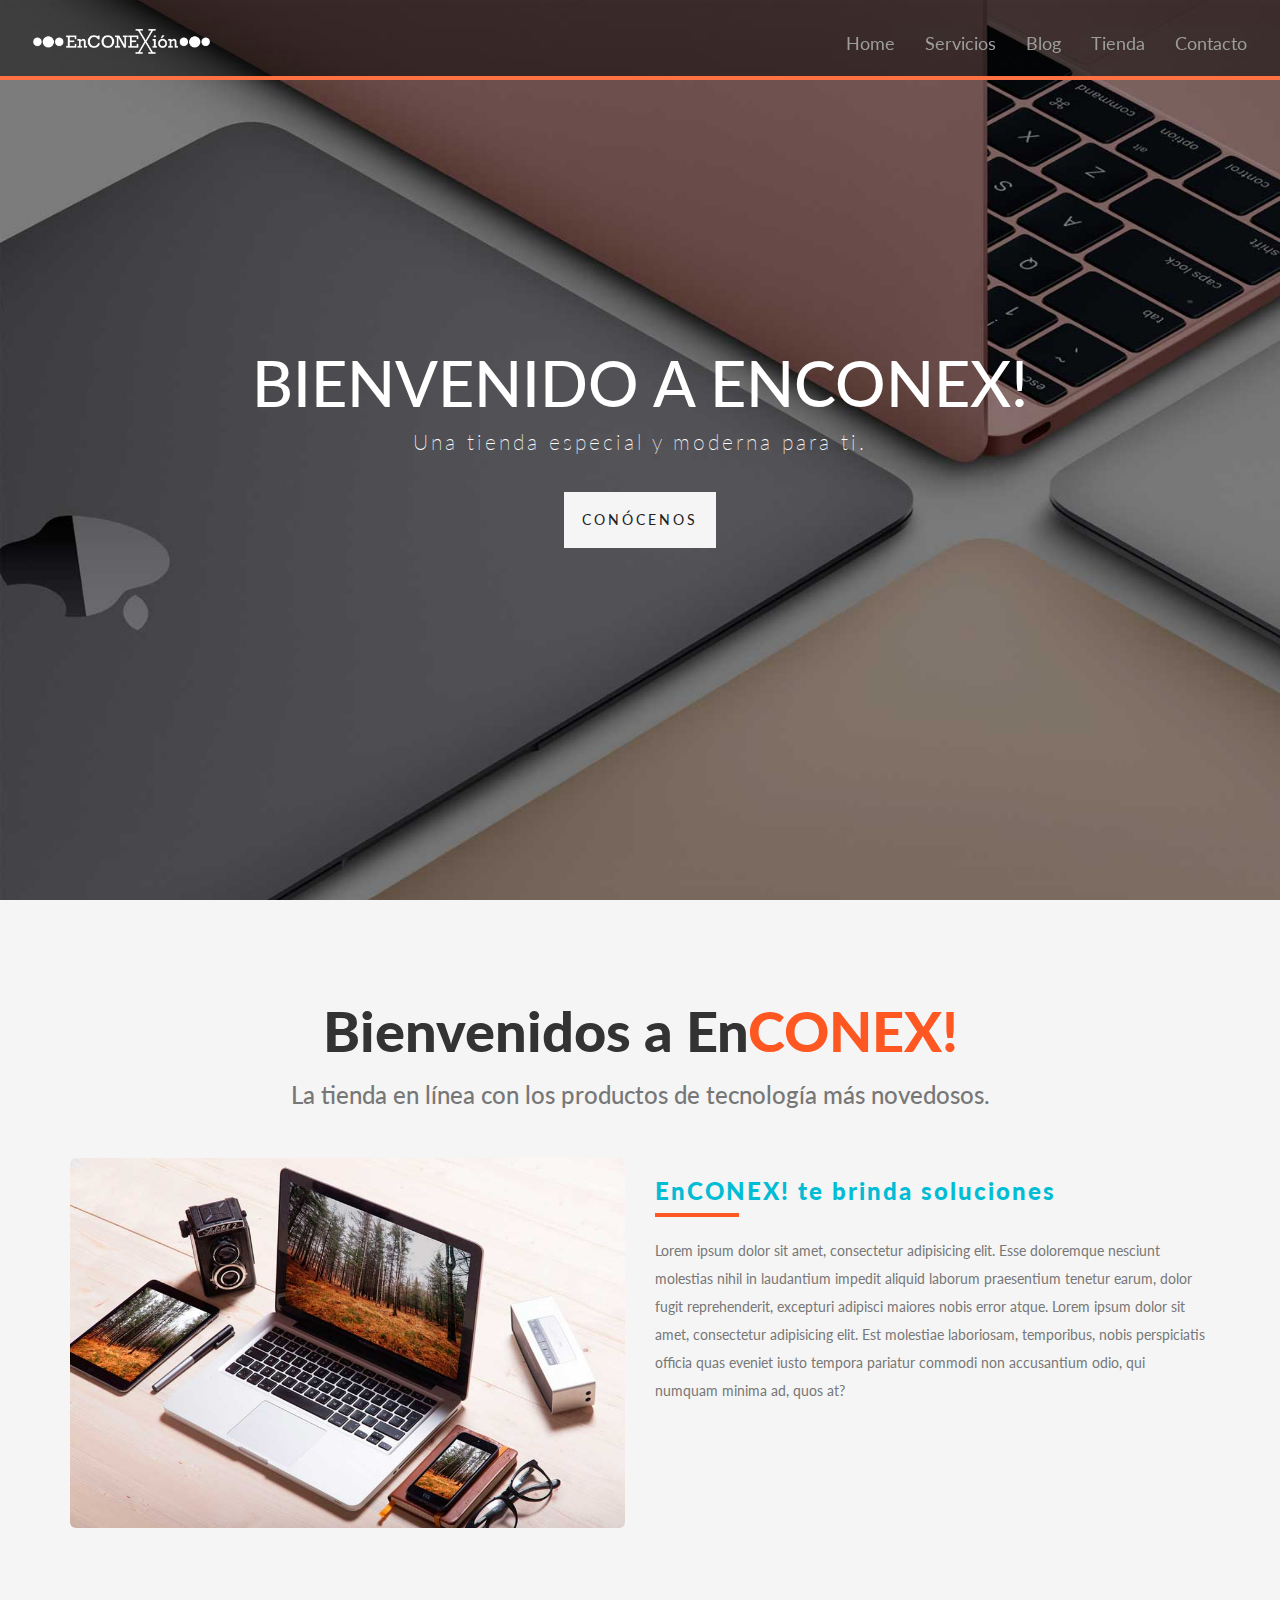
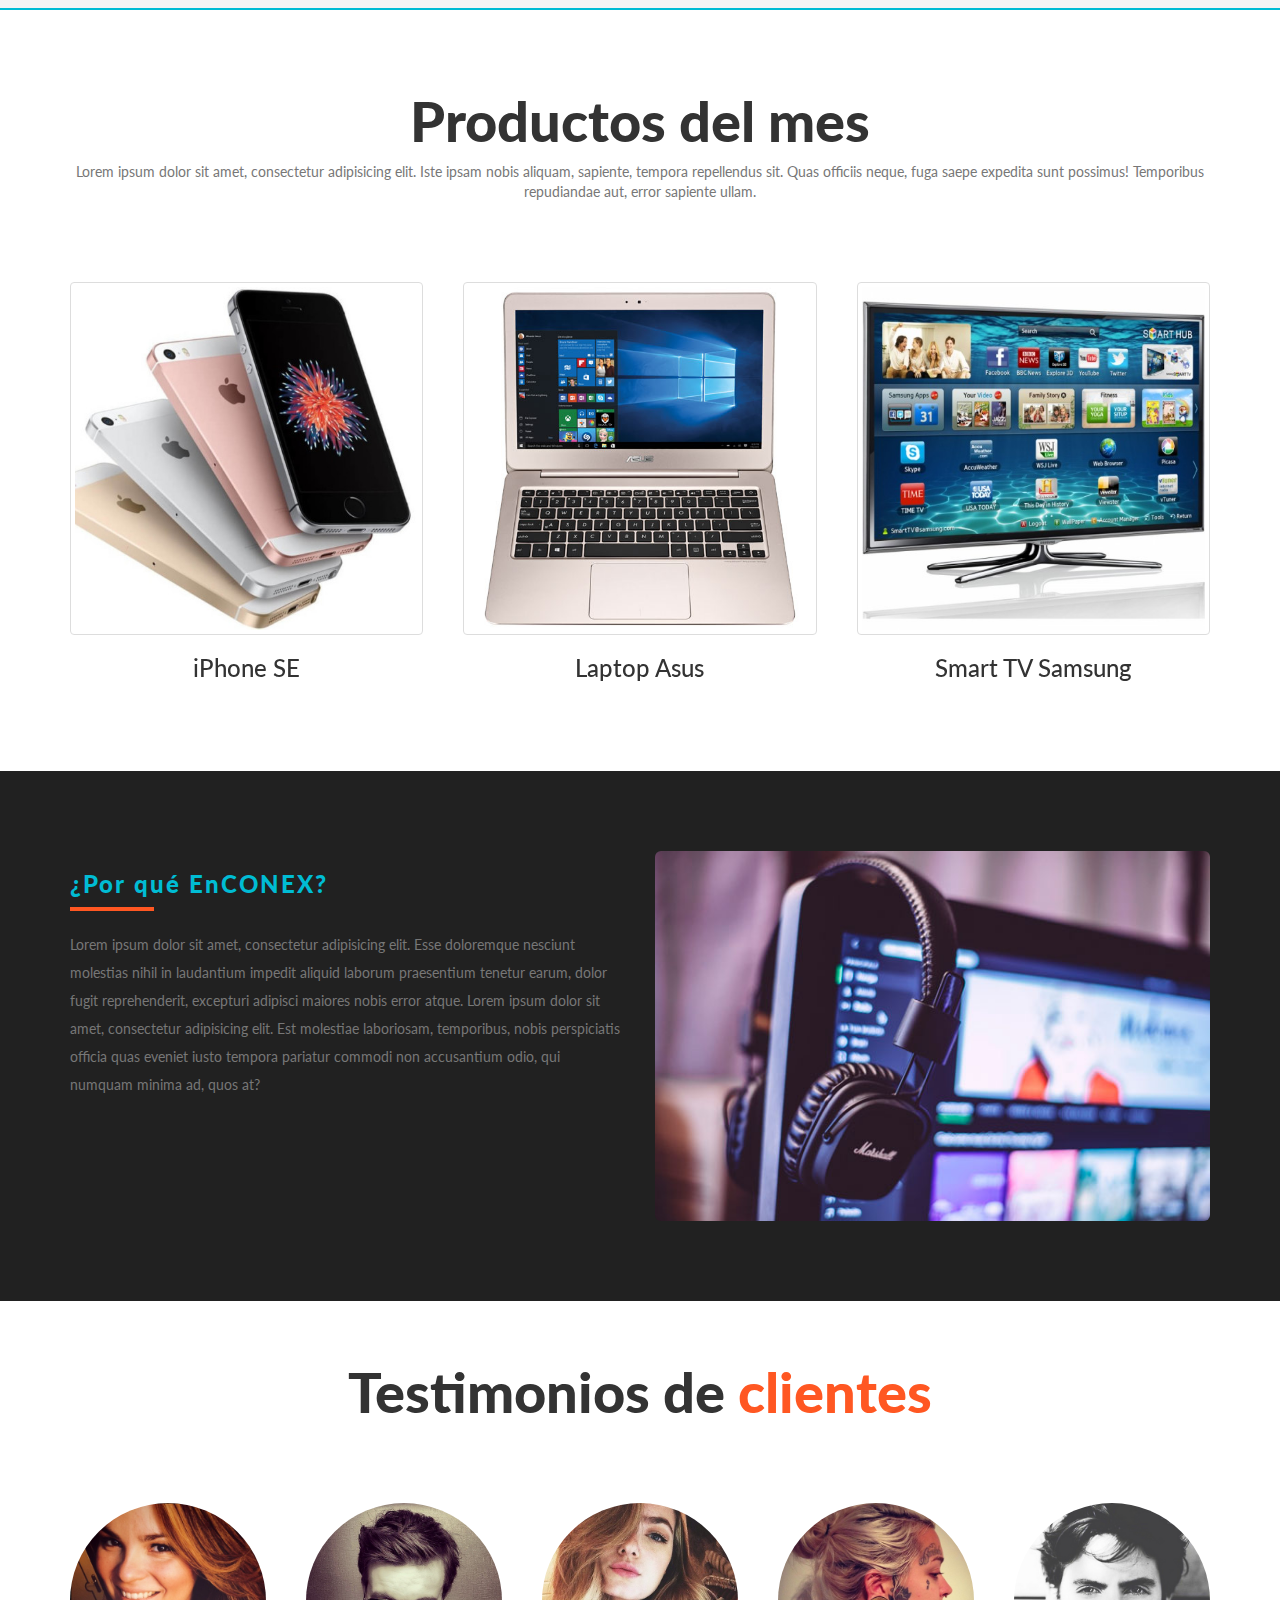
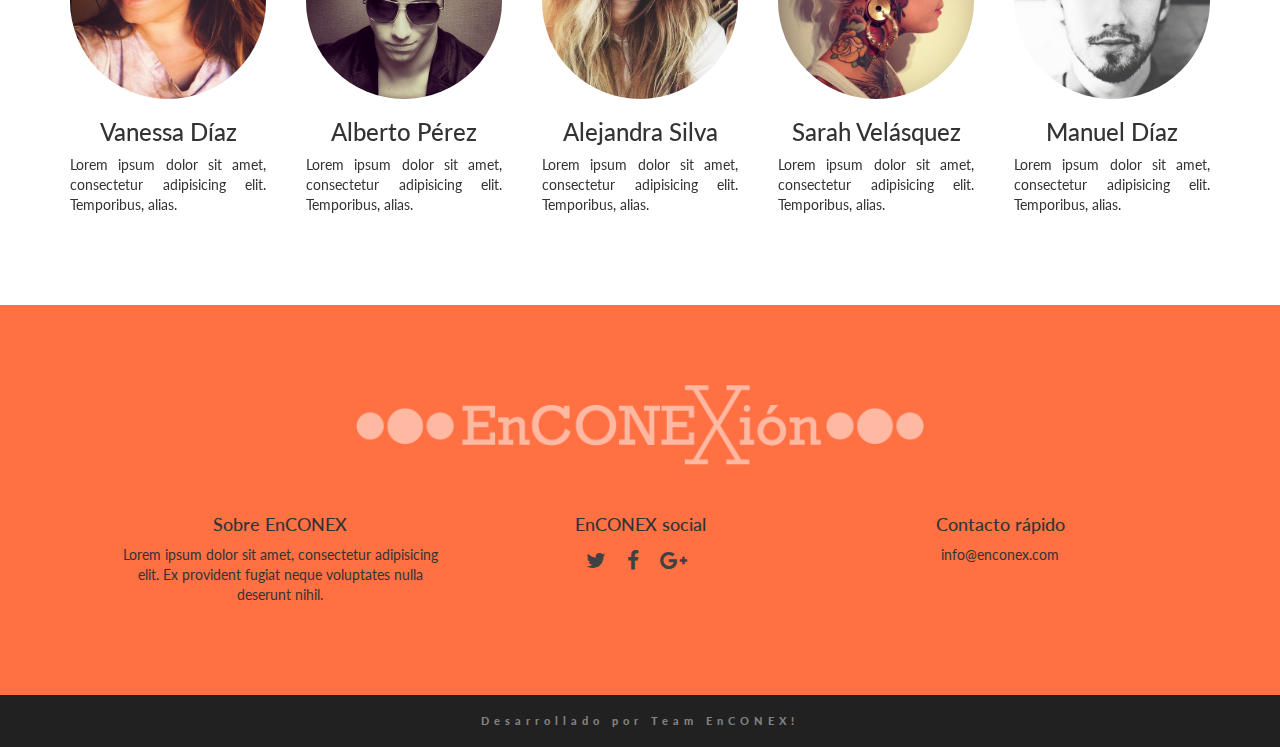
==== commit 91cc0b8f: "subida completa de index y servicios" ====
--- a/index.html
+++ b/index.html
@@ -14,6 +14,7 @@
 	<link rel="stylesheet" href="css/style.css">
 	<!-- OWL -->
 	<link rel="stylesheet" href="css/owl.carousel.css">
+    <link rel="stylesheet" href="font-awesome-4.6.3/css/font-awesome.min.css">
 
 </head>
 <body>
@@ -30,7 +31,8 @@
                     <span class="icon-bar"></span>
                     <span class="icon-bar"></span>
                 </button>
-                <a class="navbar-brand" href="#">EnCONEX</a>
+                <a class="navbar-brand" href="#">
+                <img src="img/enconex-logo.png" alt=""></a>
             </div>
             <!-- Collect the nav links, forms, and other content for toggling -->
             <div class="collapse navbar-collapse" id="bs-example-navbar-collapse-1">
@@ -62,28 +64,32 @@
 
     <div class="jumbotron text-center">
   		<h1>Bienvenido a EnCONEX!</h1>
- 		<p>Una tienda especial y moderna para ti.</p>
-  		<p><a class="btn btn-default" href="#" role="button">Conócenos</a></p>
+ 		<p class="text-muted">Una tienda especial y moderna para ti.</p>
+  		<p><a class="btn btn-home-manuel page-scroll" href="#about" role="button">Conócenos</a></p>
 	</div>
 
 
 <!-- Acerca de -->
-
+<div id="about"></div>
+<div class="about-bg">
 <section class="container">
     <div class="row">
         <div class="col-md-12">
-            <h1 class="titulos text-center">Bienvenidos a EnCONEX!</h1>
-            <h3 class="text-center">La tienda en línea con los productos de tecnología más novedosos.</h3>
-        </div>
-        <div class="col-md-6">
-        <img src="http://www.placehold.it/600x300" class="img-responsive center-block" alt="">
-        </div>
-        <div class="col-md-6">
-            <h3>EnCONEX! te brinda soluciones</h3>
-            <p>Lorem ipsum dolor sit amet, consectetur adipisicing elit. Esse doloremque nesciunt molestias nihil in laudantium impedit aliquid laborum praesentium tenetur earum, dolor fugit reprehenderit, excepturi adipisci maiores nobis error atque. Lorem ipsum dolor sit amet, consectetur adipisicing elit. Est molestiae laboriosam, temporibus, nobis perspiciatis officia quas eveniet iusto tempora pariatur commodi non accusantium odio, qui numquam minima ad, quos at?</p>
-        </div>
-    </div>
-</section>
+            <h1 class="titulos text-center colortext">Bienvenidos a En<span>CONEX!</span></h1>
+            <h3 class="text-center text-muted">La tienda en línea con los productos de tecnología más novedosos.</h3>
+        </div>
+        <div class="col-md-6 padding-welcome">
+        <img src="img/welcome-enconex.jpg" class="img-responsive center-block img-rounded" alt="">
+        </div>
+        <div class="col-md-6 padding-welcome">
+            <h3 class="turquesa">EnCONEX! te brinda soluciones</h3>
+            <hr class="welcome">
+            <p class="text-muted interlineado">Lorem ipsum dolor sit amet, consectetur adipisicing elit. Esse doloremque nesciunt molestias nihil in laudantium impedit aliquid laborum praesentium tenetur earum, dolor fugit reprehenderit, excepturi adipisci maiores nobis error atque. Lorem ipsum dolor sit amet, consectetur adipisicing elit. Est molestiae laboriosam, temporibus, nobis perspiciatis officia quas eveniet iusto tempora pariatur commodi non accusantium odio, qui numquam minima ad, quos at?</p>
+        </div>
+    </div>
+    </div>
+</section>
+<hr class="final-about">
 
 
 <!-- Productos del mes (conectados a la tienda) -->
@@ -92,36 +98,35 @@
 <section class="container">
     <div class="row">
         <div class="col-lg-12">
-            <h1 class="titulos text-center">Productos del mes</h1>
-            <hr class="line-body">
-            <p class="text-center">Lorem ipsum dolor sit amet, consectetur adipisicing elit. Iste ipsam nobis aliquam, sapiente, tempora repellendus sit. Quas officiis neque, fuga saepe expedita sunt possimus! Temporibus repudiandae aut, error sapiente ullam.</p>
+            <h1 class="titulos text-center pd-top">Productos del mes</h1>
+            <p class="text-center text-muted pd-bt">Lorem ipsum dolor sit amet, consectetur adipisicing elit. Iste ipsam nobis aliquam, sapiente, tempora repellendus sit. Quas officiis neque, fuga saepe expedita sunt possimus! Temporibus repudiandae aut, error sapiente ullam.</p>
         </div>
     </div>
     <!-- owl -->
     <div class="owl-carousel">
     <div class="item">
-        <img src="http://www.placehold.it/600x600" class="img-circle" alt="">
-        <h3 class="text-center">iPhone 6S</h3>
-    </div>
-    <div class="item">
-        <img src="http://www.placehold.it/600x600" class="img-circle" alt="">
+        <a href="tienda.html"><img src="img/home-iphone-se.jpg" class="img-thumbnail" alt=""></a>
+        <h3 class="text-center">iPhone SE</h3>
+    </div>
+    <div class="item">
+         <a href="tienda.html"><img src="img/home-laptop.jpg" class="img-thumbnail" alt=""></a>
         <h3 class="text-center">Laptop Asus</h3>
     </div>
     <div class="item">
-        <img src="http://www.placehold.it/600x600" class="img-circle" alt="">
-        <h3 class="text-center">Audífonos Sennheiser</h3>
-    </div>
-    <div class="item">
-        <img src="http://www.placehold.it/600x600" class="img-circle" alt="">
-        <h3 class="text-center">Galaxy S7 Edge</h3>
-    </div>
-    <div class="item">
-        <img src="http://www.placehold.it/600x600" class="img-circle" alt="">
-        <h3 class="text-center">Combo Computador i5</h3>
-    </div>
-    <div class="item">
-        <img src="http://www.placehold.it/600x600" class="img-circle" alt="">
-        <h3 class="text-center">Televisor Samsung HD</h3>
+         <a href="tienda.html"><img src="img/home-ledtv.jpg" class="img-thumbnail" alt=""></a>
+        <h3 class="text-center">Smart TV Samsung</h3>
+    </div>
+    <div class="item">
+         <a href="tienda.html"><img src="img/home-drone.jpg" class="img-thumbnail" alt=""></a>
+        <h3 class="text-center">Drone Quadcopter</h3>
+    </div>
+    <div class="item">
+         <a href="tienda.html"><img src="img/home-ipad.jpeg" class="img-thumbnail" alt=""></a>
+        <h3 class="text-center">iPad Mini 3</h3>
+    </div>
+    <div class="item">
+         <a href="tienda.html"><img src="img/home-huawei.jpg" class="img-thumbnail" alt=""></a>
+        <h3 class="text-center">Huawei P8</h3>
     </div>
     </div>
 </section>
@@ -129,15 +134,18 @@
 
 <!--Por que EnCONEX -->
 
+<div class="bg-why">
 <section class="container">
     <div class="row">
         <div class="col-md-6">
-            <h3>¿Por qué EnCONEX?</h3>
-            <p>Lorem ipsum dolor sit amet, consectetur adipisicing elit. Esse doloremque nesciunt molestias nihil in laudantium impedit aliquid laborum praesentium tenetur earum, dolor fugit reprehenderit, excepturi adipisci maiores nobis error atque. Lorem ipsum dolor sit amet, consectetur adipisicing elit. Est molestiae laboriosam, temporibus, nobis perspiciatis officia quas eveniet iusto tempora pariatur commodi non accusantium odio, qui numquam minima ad, quos at?</p>
+            <h3 class="turquesa">¿Por qué EnCONEX?</h3>
+            <hr class="welcome">
+            <p class="text-muted interlineado">Lorem ipsum dolor sit amet, consectetur adipisicing elit. Esse doloremque nesciunt molestias nihil in laudantium impedit aliquid laborum praesentium tenetur earum, dolor fugit reprehenderit, excepturi adipisci maiores nobis error atque. Lorem ipsum dolor sit amet, consectetur adipisicing elit. Est molestiae laboriosam, temporibus, nobis perspiciatis officia quas eveniet iusto tempora pariatur commodi non accusantium odio, qui numquam minima ad, quos at?</p>
         </div>
         <div class="col-md-6">
-        <img src="http://www.placehold.it/600x300" class="img-responsive center-block" alt="">
-        </div>
+        <img src="img/why-enconex.jpg" class="img-responsive center-block img-rounded" alt="">
+        </div>
+    </div>
     </div>
 </section>
 
@@ -145,67 +153,82 @@
 <section class="container">
     <div class="row">
         <div class="col-md-12">
-            <h1 class="titulos text-center">Testimonios de clientes</h1>
-            <hr class="line-body">
+            <h1 class="titulos colortext text-center pd-top pd-bt">Testimonios de <span>clientes</span></h1>
             <!-- owl carousel -->
-             <div class="clients">
+             <div class="clients pd-bt">
     <div class="item mx-height">
-       <img src="http://www.placehold.it/600x600" class="img-circle" alt="">
-        <h3 class="text-center">Lorem ipsum.</h3>
-        <p class="text-justify"> Lorem ipsum dolor sit amet, consectetur adipisicing elit. Temporibus, alias. </p>
-    </div>
-    <div class="item">
-        <img src="http://www.placehold.it/600x600" class="img-circle" alt="">
-        <h3 class="text-center">Lorem ipsum.</h3>
-        <p class="text-justify"> Lorem ipsum dolor sit amet, consectetur adipisicing elit. Temporibus, alias. </p>
-    </div>
-    <div class="item">
-        <img src="http://www.placehold.it/600x600" class="img-circle" alt="">
-        <h3 class="text-center">Lorem ipsum.</h3>
-        <p class="text-justify"> Lorem ipsum dolor sit amet, consectetur adipisicing elit. Temporibus, alias. </p>
-    </div>
-    <div class="item">
-        <img src="http://www.placehold.it/600x600" class="img-circle" alt="">
-        <h3 class="text-center">Lorem ipsum.</h3>
-        <p class="text-justify"> Lorem ipsum dolor sit amet, consectetur adipisicing elit. Temporibus, alias. </p>
-    </div>
-    <div class="item">
-        <img src="http://www.placehold.it/600x600" class="img-circle" alt="">
-        <h3 class="text-center">Lorem ipsum.</h3>
-        <p class="text-justify"> Lorem ipsum dolor sit amet, consectetur adipisicing elit. Temporibus, alias. </p>
-    </div>
-    <div class="item">
-        <img src="http://www.placehold.it/600x600" class="img-circle" alt="">
-        <h3 class="text-center">Lorem ipsum.</h3>
-        <p class="text-justify"> Lorem ipsum dolor sit amet, consectetur adipisicing elit. Temporibus, alias. </p>
-    </div>
-    </div>
-        </div>
-    </div>
-</section>
-
-
-
-    <!-- Footeer -->
+       <img src="img/testi1.jpg" class="img-circle" alt="">
+        <h3 class="text-center">Vanessa Díaz</h3>
+        <p class="text-justify"> Lorem ipsum dolor sit amet, consectetur adipisicing elit. Temporibus, alias. </p>
+    </div>
+    <div class="item">
+        <img src="img/test5.jpg" class="img-circle" alt="">
+        <h3 class="text-center">Alberto Pérez</h3>
+        <p class="text-justify"> Lorem ipsum dolor sit amet, consectetur adipisicing elit. Temporibus, alias. </p>
+    </div>
+    <div class="item">
+        <img src="img/test4.jpg" class="img-circle" alt="">
+        <h3 class="text-center">Alejandra Silva</h3>
+        <p class="text-justify"> Lorem ipsum dolor sit amet, consectetur adipisicing elit. Temporibus, alias. </p>
+    </div>
+    <div class="item">
+        <img src="img/test2.jpg" class="img-circle" alt="">
+        <h3 class="text-center">Sarah Velásquez</h3>
+        <p class="text-justify"> Lorem ipsum dolor sit amet, consectetur adipisicing elit. Temporibus, alias. </p>
+    </div>
+    <div class="item">
+        <img src="img/test3.jpg" class="img-circle" alt="">
+        <h3 class="text-center">Manuel Díaz</h3>
+        <p class="text-justify"> Lorem ipsum dolor sit amet, consectetur adipisicing elit. Temporibus, alias. </p>
+    </div>
+    <div class="item">
+        <img src="img/test6.jpg" class="img-circle" alt="">
+        <h3 class="text-center">Daniel Martínez</h3>
+        <p class="text-justify"> Lorem ipsum dolor sit amet, consectetur adipisicing elit. Temporibus, alias. </p>
+    </div>
+    </div>
+        </div>
+    </div>
+</section>
+
+
+
+    <!-- Footer -->
 
 <footer>
-<div class="container-fluid">
+<div class="container-fluid ft-bg">
     <article class="col-lg-12">
-        <img src="http://www.placehold.it/200x200" class="img-responsive center-block img-circle" alt="">
-    </article>
-    <article class="col-lg-6 col-md-6 col-sm-6 col-xs-12 text-center">
+        <img src="img/enconex-logo.png" class="img-responsive center-block img-footer" alt="">
+    </article>
+    <div class="pd-elmts">
+    <article class="col-sm-4 text-center">
         <h4>Sobre EnCONEX</h4>
-        <hr class="line-ft">
-        <p class="text-muted">Lorem ipsum dolor sit amet, consectetur adipisicing elit. Fugit, laboriosam!</p>
-    </article>
-    <article class="col-lg-6 col-md-6 col-sm-6 col-xs-12 text-center">
+        <p>Lorem ipsum dolor sit amet, consectetur adipisicing elit. Ex provident fugiat neque voluptates nulla deserunt nihil.</p>
+    </article>
+    <article class="col-sm-4 text-center">
+        <h4>EnCONEX social</h4>
+        <div class="iconos-rrss">
+            <ul class="list-inline">
+                <li>
+                    <a href="http://www.facebook.com"><i class="fa fa-twitter"></i></a>
+                </li>
+                <li>
+                     <a href="http://www.facebook.com"><i class="fa fa-facebook"></i></a>
+                </li>
+                <li>
+                     <a href="http://www.facebook.com"><i class="fa fa-google-plus"></i></a>
+                </li>
+            </ul>
+        </div>
+    </article>
+     <article class="col-sm-4 text-center">
         <h4>Contacto rápido</h4>
-        <hr class="line-ft">
-        <p class="text-muted">info@enconex.com</p>
-    </article>
+        <p>info@enconex.com</p>
+    </article>
+    </div>
     </div>
     <div class="footer-creditos">
-        <h6 class="text-center">Desarrollado por Team EnCONEX!</h6> 
+        <h6 class="text-center copyright">Desarrollado por Team EnCONEX!</h6> 
 </div>
 </footer>
 
@@ -214,23 +237,12 @@
 
 <!-- Jquery -->
 	<script src="js/jquery-2.2.3.js"></script>
-<!-- Font Awesome -->
-	<script src="https://use.fontawesome.com/3d63b6a2ea.js"></script>
 <!-- Bootstrap -->
 	<script src="js/bootstrap.min.js"></script>
 <!-- Owl -->
 	<script src="js/owl.carousel.min.js"></script>
-
-
-
-
-<!-- Scripts JS -->
-
-
-<script src="js/smoothscrolling.jquery.js"></script>
-<script src="js/main.js"></script>
-
-
+    <script src="js/smoothscrolling.jquery.js"></script>
+    <script src="js/main.js"></script>
 
 </body>
 </html>--- a/css/style.css
+++ b/css/style.css
@@ -1,17 +1,16 @@
 
-body html {
+@import url(https://fonts.googleapis.com/css?family=Lato:400,900,300);
+body {
 	height: 100%;
 	width: 100%;
-}
-
-body, h1, h2, h3, h4, h5, h6 {
 	font-family: 'Lato', sans-serif;
 }
 
+
 /*TITULOS H1 (si quieren que tenga este tamaño y estilo, aplíquenselo a su HTML, luego deben hacer sus ajustes en el media-query)*/
 
 .titulos {
-	font-weight: 300;
+	font-weight: 900;
 	font-size: 4em;
 
 }
@@ -31,7 +30,8 @@
 	padding: 18px;
 	height: 80px;
 	font-size: 18px;
-	border-bottom: 4px solid #fff59d;
+	background-color: #212121;
+	border-bottom: 4px solid #FF5722;
 	transition: all .7s ease;
 	-webkit-transition: all .7s ease;
   	-moz-transition: all .7s ease;
@@ -42,25 +42,31 @@
 .barra {
 	padding: 18px;
 	background-color: rgba(0,0,0,0.5);
-	border-bottom: 4px solid #ee6e73;
+	border-bottom: 4px solid #FF7043;
 	height: 80px;
 	font-size: 18px;
 }
 
-
-
-
-
-
-/**Manuel Díaz HomePage**/
+.navbar-brand>img {
+	max-height: 25px;
+	margin-top: -4px;
+}
+
+
+
+
+
+
+/**-------------------Manuel Díaz HomePage-----------------------------**/
 
 .jumbotron {
 	height: 100vh;
     width: 100%;
-	background: url(../img/header.jpg);
+	background: url(../img/header-bg.jpg);
 	background-attachment: fixed;
 	background-position: cover;
     background-size: cover;
+    margin-bottom: 0px;
 
 }
 
@@ -75,24 +81,193 @@
 	color: #fff;
 }
 
-.btn-cta {
+.btn-home-manuel {
+	background-color: whitesmoke;
 	padding: 17px;
 	margin-top: 20px;
 	border-radius: 0px;
 	text-transform: uppercase;
-
-}
-
-.owl-carousel .owl-item img {
-    width: 50%;
-}
-
-
-
-/*Manuel Diaz Servicios*/
+	color: #212121;
+	transition: 0.2s linear;
+	-webkit-transition: 0.2s linear;
+	-moz-transition: 0.2s linear;
+	-o-transition: 0.2s linear;
+
+}
+
+.btn-home-manuel:hover {
+	background-color: #FF5722;
+	color: whitesmoke;
+	transition: 0.2s linear;
+	-webkit-transition: 0.2s linear;
+	-moz-transition: 0.2s linear;
+	-o-transition: 0.2s linear;
+
+}
+
+.about-bg {
+	width: 100%;
+	background-color: whitesmoke;
+	margin-top: 0px;
+	padding-top: 0px;
+	padding-top: 80px;
+	padding-bottom: 80px;
+}
+
+hr.final-about {
+	border: 1px solid #00BCD4;
+	margin-top: 0px;
+}
+
+.colortext>span {
+	color: #FF5722
+}
+
+hr.welcome {
+	border: 2px solid #FF5722;
+	width: 80px;
+	float: left;
+	margin-top: -1px;
+}
+
+.interlineado {
+	line-height: 2em;
+	float: left;
+}
+
+.padding-welcome {
+	margin-top: 40px;
+
+}
+
+.turquesa {
+	color: #00BCD4;
+	font-weight: 900;
+	letter-spacing: 2px;
+}
+
+.pd-top {
+	padding-top: 40px;
+}
+
+.pd-bt {
+	margin-bottom: 80px;
+}
+
+.bg-why {
+	width: 100%;
+	background-color: #212121;
+	margin-top: 80px;
+	padding-top: 80px;
+	padding-bottom: 80px;
+}
+
+.orantext {
+	color: #FF5722;
+	font-weight: 900;
+}
+
+.ft-bg {
+	background-color: #FF7043;
+	padding: 80px;
+}
+
+.pd-elmts {
+	padding: 20px;
+}
+
+.img-footer {
+	max-height: 80px;
+	margin-bottom: 40px;
+	opacity: .5;
+	transition: 0.4s linear;
+	-webkit-transition: 0.4s linear;
+	-moz-transition: 0.4s linear;
+	-o-transition: 0.4s linear;
+}
+
+.img-footer:hover {
+	opacity: 1;
+	transition: 0.4s linear;
+	-webkit-transition: 0.4s linear;
+	-moz-transition: 0.4s linear;
+	-o-transition: 0.4s linear;
+}
+
+.iconos-rrss {
+	font-size: 1.5em;
+	letter-spacing: 3px;
+}
+
+i.fa-facebook {
+	color: #414141;
+	transition: 0.4s linear;
+	-webkit-transition: 0.4s linear;
+	-moz-transition: 0.4s linear;
+	-o-transition: 0.4s linear;
+}
+
+i.fa-facebook:hover {
+	color: #000;
+	transition: 0.4s linear;
+	-webkit-transition: 0.4s linear;
+	-moz-transition: 0.4s linear;
+	-o-transition: 0.4s linear;
+}
+
+i.fa-google-plus {
+	color: #414141;
+	transition: 0.4s linear;
+	-webkit-transition: 0.4s linear;
+	-moz-transition: 0.4s linear;
+	-o-transition: 0.4s linear;
+}
+
+i.fa-google-plus:hover {
+	color: #000;
+	transition: 0.4s linear;
+	-webkit-transition: 0.4s linear;
+	-moz-transition: 0.4s linear;
+	-o-transition: 0.4s linear;
+}
+
+i.fa-twitter{
+	color: #414141;
+	transition: 0.4s linear;
+	-webkit-transition: 0.4s linear;
+	-moz-transition: 0.4s linear;
+	-o-transition: 0.4s linear;
+}
+
+i.fa-twitter:hover {
+	color: #000;
+	transition: 0.4s linear;
+	-webkit-transition: 0.4s linear;
+	-moz-transition: 0.4s linear;
+	-o-transition: 0.4s linear;
+}
+
+
+.footer-creditos {
+    background-color: #212121;
+    padding: 10px;
+    letter-spacing: 5px;
+    text-align: center;
+    margin-top: 30px:
+}
+
+.copyright {
+	color: #818181;
+	font-weight: 900;
+	font-size: 0.8em;
+}
+
+
+
+/**-------------------Manuel Díaz Servicios-----------------------------**/
 
 .enconex-serv {
-	background: url(../img/servicio-header.jpg);
+	background: url(../img/servicios-header.jpg);
 	max-height: 650px;
 	width: 100%;
 	min-width: 100%;
@@ -107,7 +282,19 @@
 	color: #fff;
 	letter-spacing: 4px;
 	padding: 300px;
-}
+	font-weight: 900;
+}
+
+.panel-default>.panel-heading {
+	background-color: #212121;
+	border-color: none;
+	color: whitesmoke;
+}
+
+
+
+
+
 
 
 /*CSS de Blog*/
@@ -129,14 +316,6 @@
 .raya-footer{
     border-width: 4px;
     max-width: 30%;
-}
-
-.footer-creditos {
-    background-color: gray;
-    padding: 10px;
-    letter-spacing: 5px;
-    text-align: center;
-    margin-top: 30px:
 }
 
 
@@ -207,7 +386,9 @@
 
 .banner-shop{
 	padding: 30px;
-	background-color: rgba(0,0,0,0.25);
+	background: url(../img/banner-shop.jpg);
+	background-size: cover;
+	color: whitesmoke;
 }
 
 
@@ -269,7 +450,7 @@
 .button {
 	min-width: 150px;
 	max-width: 250px;
-	color: #333;
+	color: whitesmoke;
 	font-size: 19px;
 	font-weight: 700;
 	margin: 1em;
@@ -360,7 +541,7 @@
 }
 
 
-
+/*DETALLE DE PRODUCTO*/
 
 
 
@@ -377,8 +558,16 @@
 /*Tienda*/
 
 @media (max-width: 767px) {
+
+	.carrusel{
+		margin-top: 80px;
+	}
 	.section-heading-spacer{
 		width: 300px;
+	}
+
+	.form-shop label{
+		font-size: 16px;
 	}
 
 	.form-shop{
@@ -397,11 +586,13 @@
 
 	.form-shop .form-inline .form-control-shop{
 		width: 100%;
+		font-size: 14px;
 	}
 
 	.form-shop .btn{
 		width: 50%;
 		margin-top: 15px;
+		font-size: 14px;
 	}
 
 	.sprite{
@@ -411,6 +602,7 @@
 
 
 }
+
 
 
 
